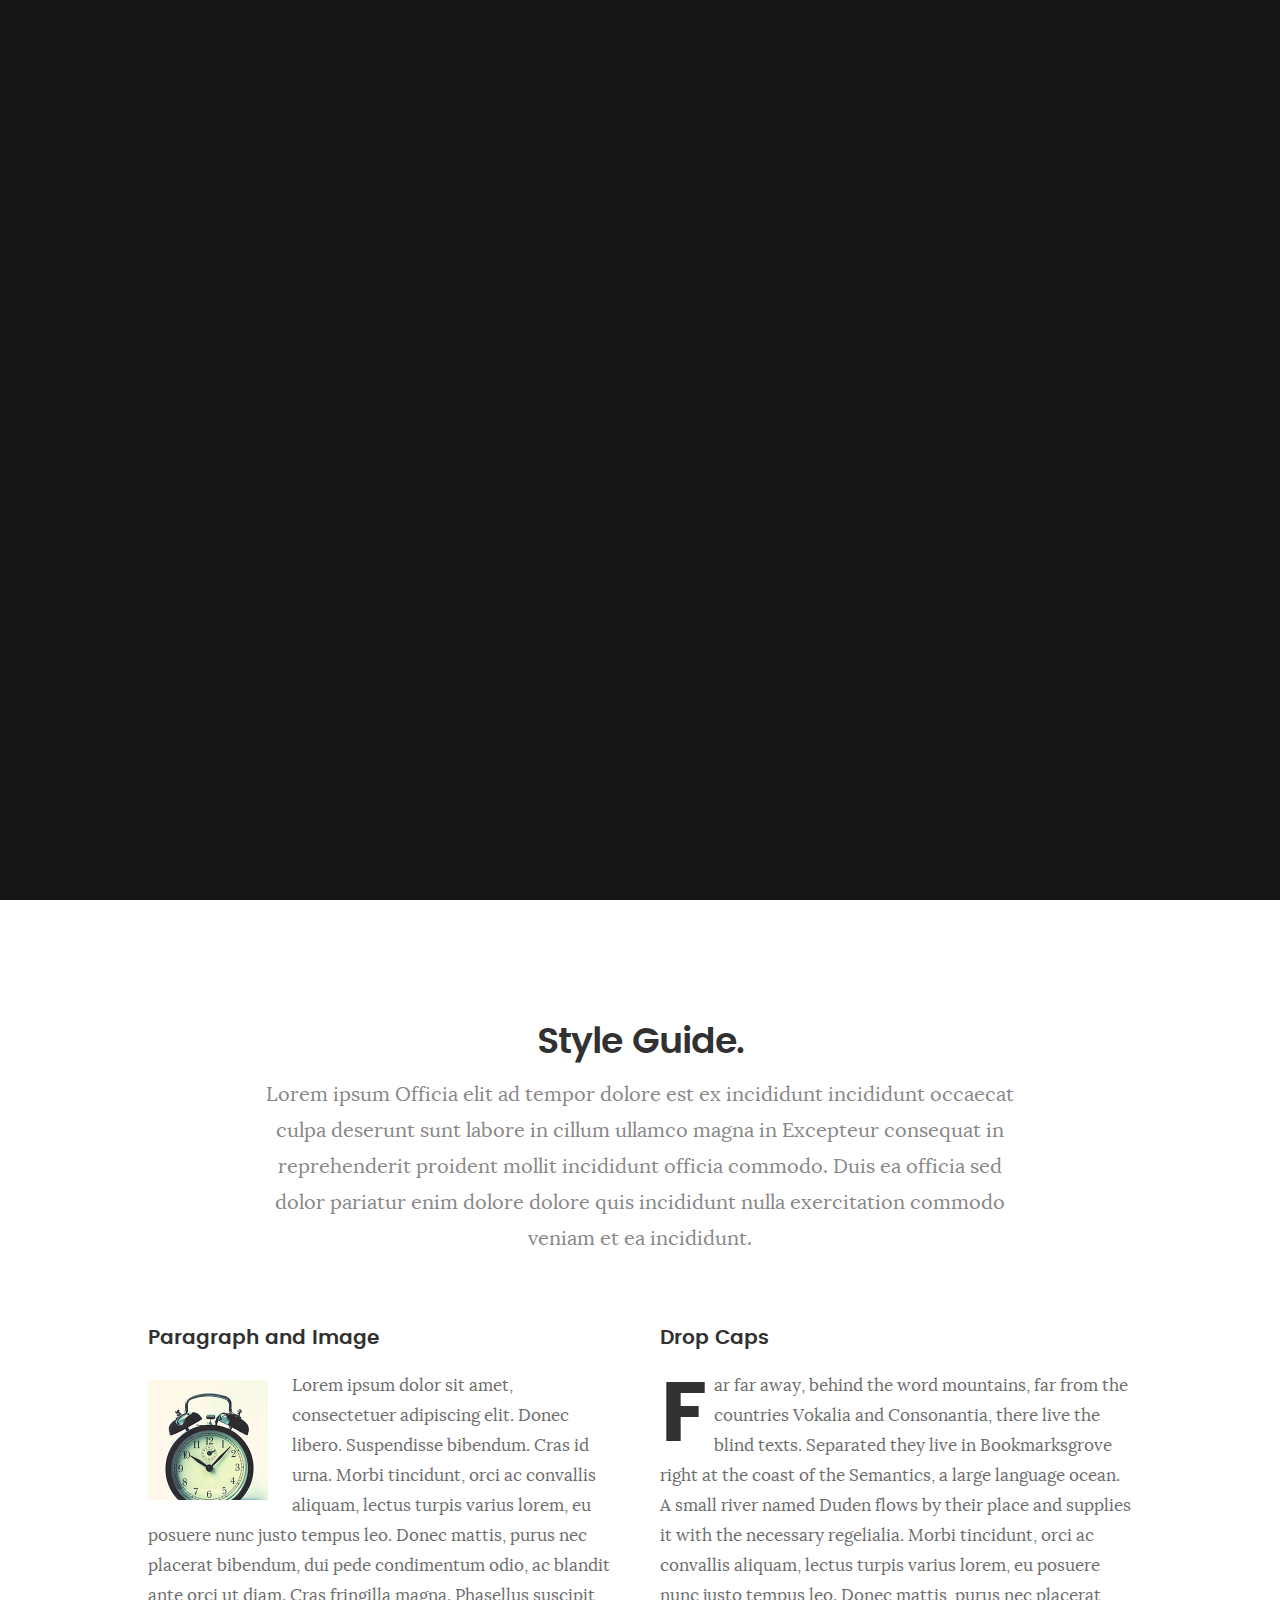
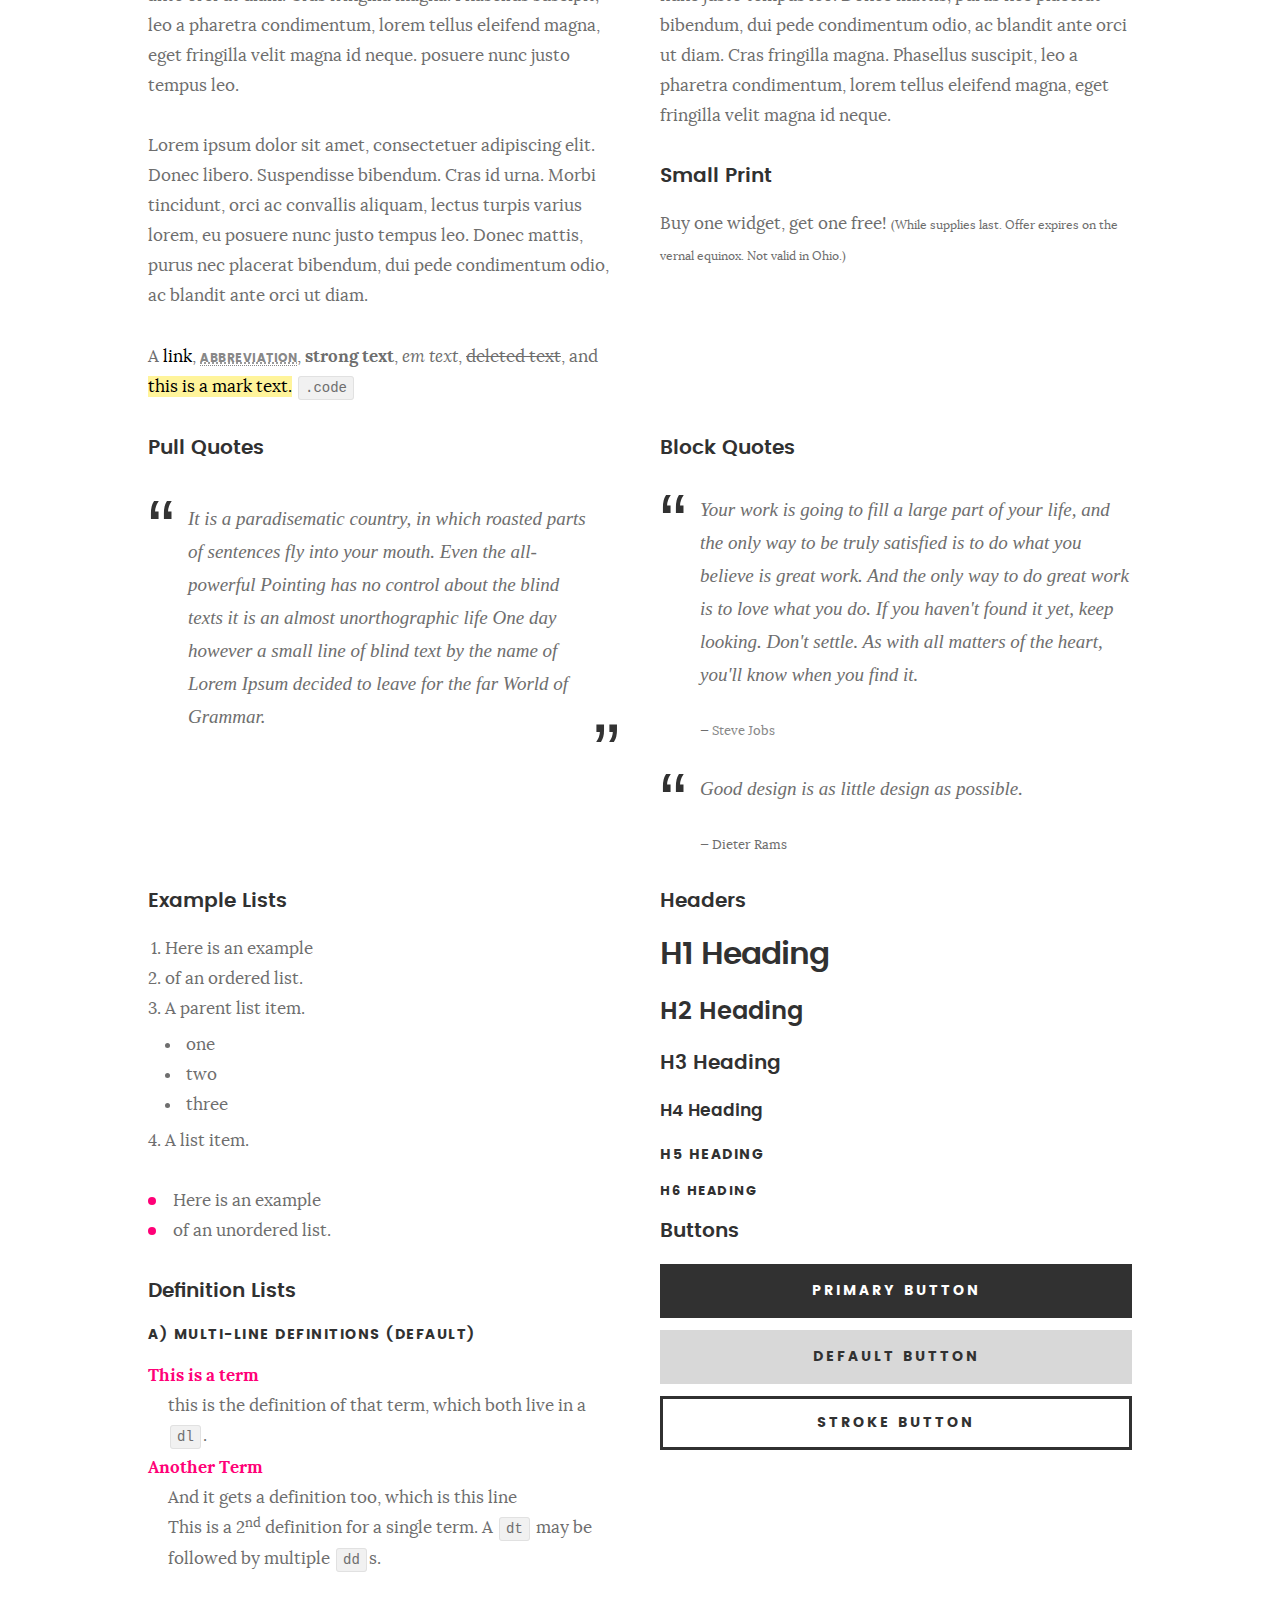
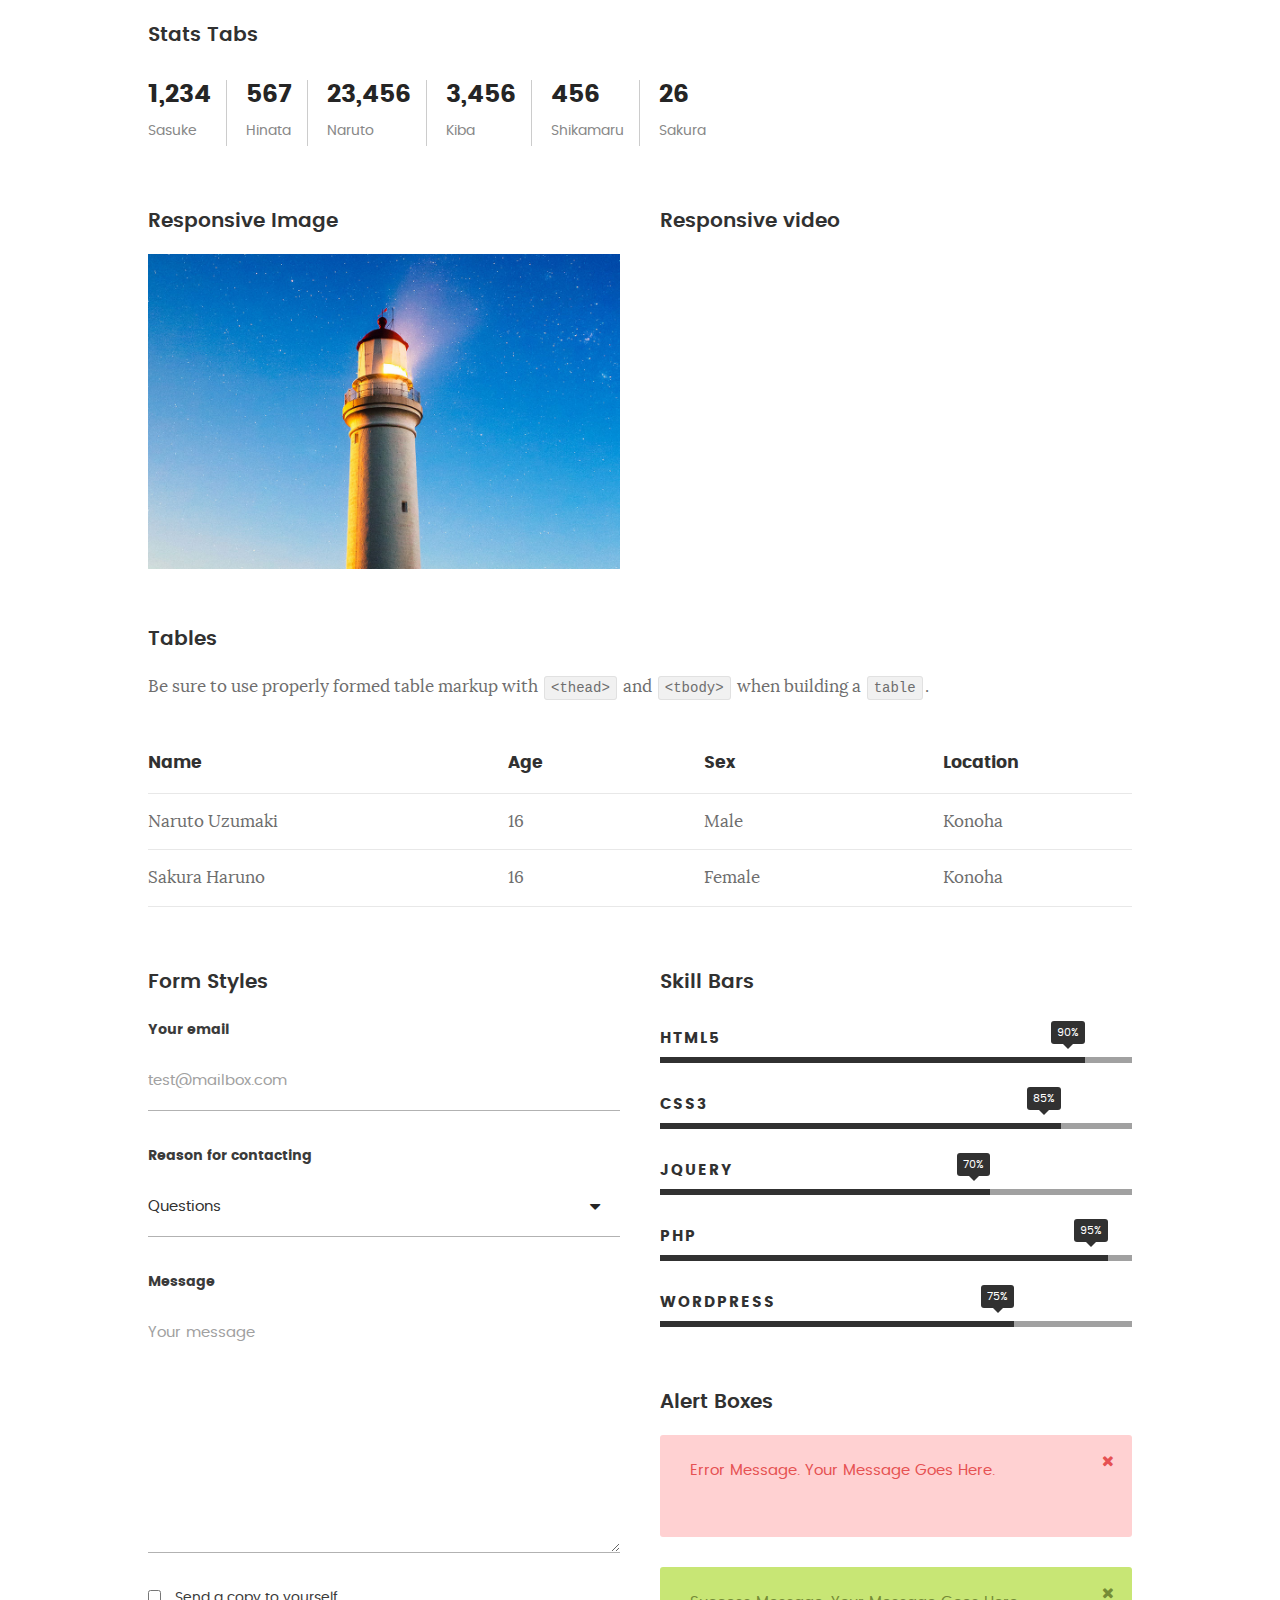
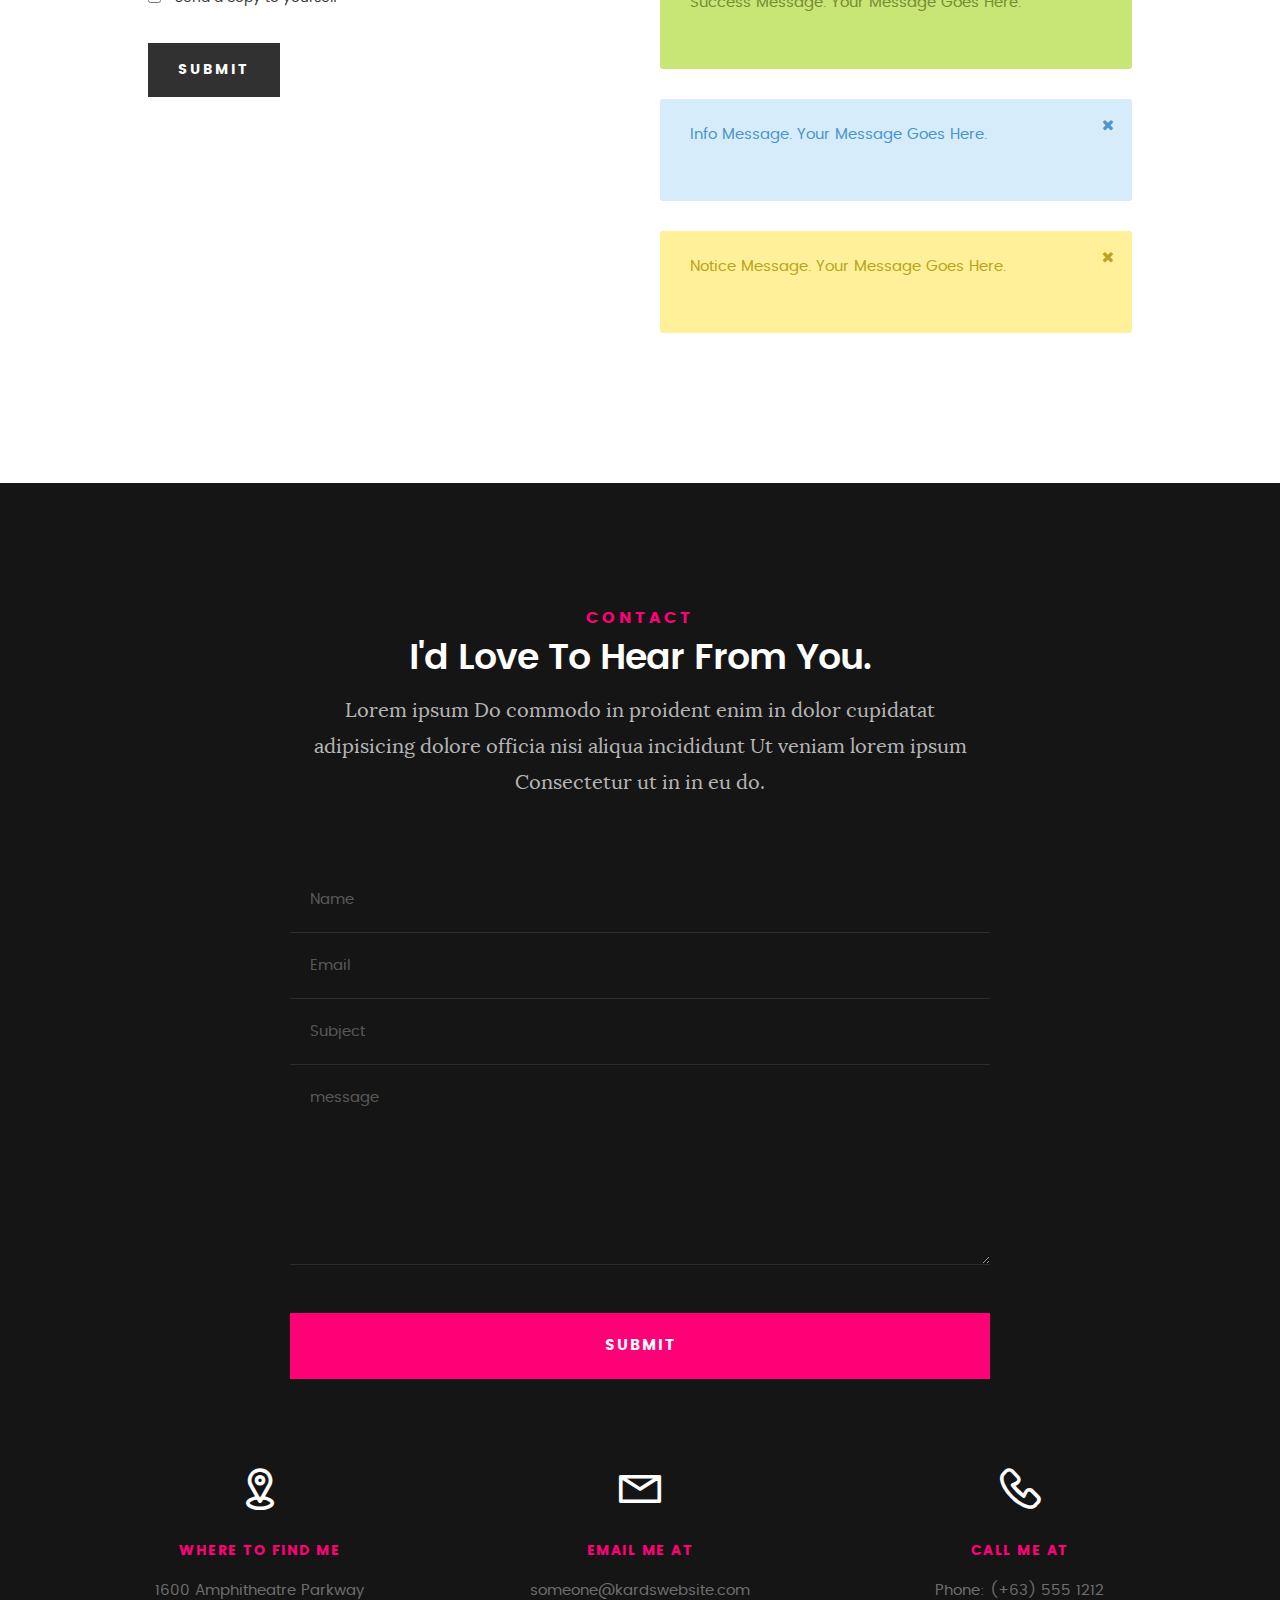
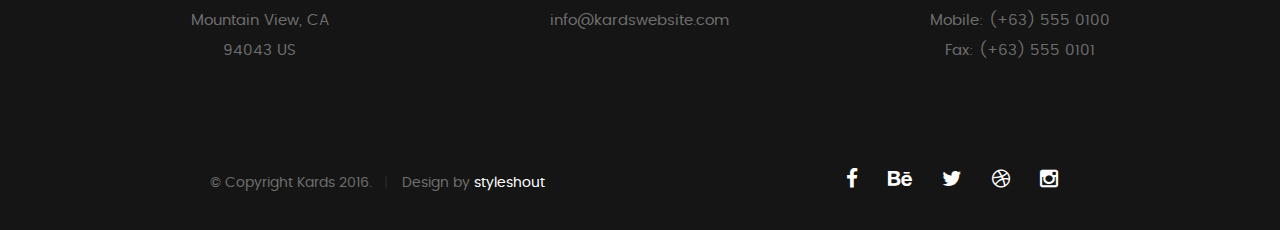
==== Day10/styles.html @ b44ae4cd "Add files via upload" ====
<!DOCTYPE html>
<!--[if IE 8 ]><html class="no-js oldie ie8" lang="en"> <![endif]-->
<!--[if IE 9 ]><html class="no-js oldie ie9" lang="en"> <![endif]-->
<!--[if (gte IE 9)|!(IE)]><!--><html class="no-js" lang="en"> <!--<![endif]-->
<head>

   <!--- basic page needs
   ================================================== -->
   <meta charset="utf-8">
	<title>Style Demo - Kards</title>
	<meta name="description" content="">  
	<meta name="author" content="">

   <!-- mobile specific metas
   ================================================== -->
	<meta name="viewport" content="width=device-width, initial-scale=1, maximum-scale=1">

 	<!-- CSS
   ================================================== -->
   <link rel="stylesheet" href="css/base.css">  
   <link rel="stylesheet" href="css/main.css">
   <link rel="stylesheet" href="css/vendor.css">

   <style type="text/css" media="screen">

   	#styles { 
   		background: white;
   		padding-top: 12rem;
   		padding-bottom: 12rem;
   	}
   	#styles .row {
   		max-width: 1024px;
     	}
     	#styles .section-intro {
   		max-width: 800px;
     	}
      	
   </style>       

   <!-- script
   ================================================== -->
	<script src="js/modernizr.js"></script>
	<script src="js/pace.min.js"></script>

   <!-- favicons
	================================================== -->
	<link rel="icon" type="image/png" href="favicon.png">

</head>

<body id="top">

	<!-- header 
   ================================================== -->
   <header>   	
   	<div class="row">

   		<div class="top-bar">
   			<a class="menu-toggle" href="#"><span>Menu</span></a>

	   		<div class="logo">
		         <a href="index.html">KARDS</a>
		      </div>		      

		   	<nav id="main-nav-wrap">
					<ul class="main-navigation">
						<li><a href="index.html#intro" title="">Home</a></li>
						<li><a href="index.html#about" title="">About</a></li>
						<li><a href="index.html#resume" title="">Resume</a></li>
						<li><a href="index.html#portfolio" title="">Portfolio</a></li>
						<li><a href="index.html#services" title="">Services</a></li>					
						<li><a class="smoothscroll"  href="#contact" title="">Contact</a></li>	
						<li><a href="styles.html" title="">Style Demo</a></li>				
					</ul>
				</nav>    		
   		</div> <!-- /top-bar --> 
   		
   	</div> <!-- /row --> 		
   </header> <!-- /header -->

	<!-- intro section
   ================================================== -->
   <section id="intro">   

   	<div class="intro-overlay"></div>	

   	<div class="intro-content">
   		<div class="row">

   			<div class="col-twelve">

	   			<h5>Hello, World.</h5>
	   			<h1>I'm Juan Dela Cruz.</h1>

	   			<p class="intro-position">
	   				<span>Front-end Developer</span>
	   				<span>UI/UX Designer</span> 
	   			</p>

	   			<a class="button stroke smoothscroll" href="#about" title="">More About Me</a>

	   		</div>  
   			
   		</div>   		 		
   	</div> <!-- /intro-content --> 

   	<ul class="intro-social">        
         <li><a href="#"><i class="fa fa-facebook"></i></a></li>
         <li><a href="#"><i class="fa fa-behance"></i></a></li>
         <li><a href="#"><i class="fa fa-twitter"></i></a></li>
         <li><a href="#"><i class="fa fa-dribbble"></i></a></li>
         <li><a href="#"><i class="fa fa-instagram"></i></a></li>
      </ul> <!-- /intro-social -->      	

   </section> <!-- /intro -->


   <!-- Style Demo
   ================================================== -->
   <section id="styles">

   	<div class="row section-intro">

   		<div class="col-twelve">

   			<h1>Style Guide.</h1>

   			<p class="lead">Lorem ipsum Officia elit ad tempor dolore est ex incididunt incididunt occaecat culpa deserunt sunt labore in cillum ullamco magna in Excepteur consequat in reprehenderit proident mollit incididunt officia commodo.
   			Duis ea officia sed dolor pariatur enim dolore dolore quis incididunt nulla exercitation commodo veniam et ea incididunt.</p>   			

   		</div>

     	</div> <!-- /row -->

     	<div class="row">

     		<div class="col-six tab-full">

		      <h3>Paragraph and Image</h3>

		      <p><a href="#"><img width="120" height="120" class="pull-left" alt="sample-image" src="images/sample-image.jpg"></a>
		  		Lorem ipsum dolor sit amet, consectetuer adipiscing elit. Donec libero. Suspendisse bibendum.
		  		Cras id urna. Morbi tincidunt, orci ac convallis aliquam, lectus turpis varius lorem, eu
		  		posuere nunc justo tempus leo. Donec mattis, purus nec placerat bibendum, dui pede condimentum
		  		odio, ac blandit ante orci ut diam. Cras fringilla magna. Phasellus suscipit, leo a pharetra
		  		condimentum, lorem tellus eleifend magna, eget fringilla velit magna id neque.
		  		posuere nunc justo tempus leo. </p>

		  		<p>
		  		Lorem ipsum dolor sit amet, consectetuer adipiscing elit. Donec libero. Suspendisse bibendum.
		  		Cras id urna. Morbi tincidunt, orci ac convallis aliquam, lectus turpis varius lorem, eu
		  		posuere nunc justo tempus leo. Donec mattis, purus nec placerat bibendum, dui pede condimentum
		  		odio, ac blandit ante orci ut diam.	
 			   </p>

            <p>A <a href="#">link</a>,
  			   <abbr title="this really isn't a very good description">abbreviation</abbr>,
  			   <strong>strong text</strong>,
            <em>em text</em>,
  			   <del>deleted text</del>, and
            <mark>this is a mark text.</mark>
            <code>.code</code>
          	</p>

         </div>

         <div class="col-six tab-full">

            <h3>Drop Caps</h3>

	         <p class="drop-cap">Far far away, behind the word mountains, far from the countries Vokalia and Consonantia,
	         there live the blind texts. Separated they live in Bookmarksgrove right at the coast of the
	         Semantics, a large language ocean. A small river named Duden flows by their place and supplies it with the necessary regelialia. Morbi tincidunt, orci ac convallis aliquam, lectus turpis varius lorem, eu	posuere nunc justo tempus leo. Donec mattis, purus nec placerat bibendum, dui pede condimentum odio, ac blandit ante orci ut diam. Cras fringilla magna. Phasellus suscipit, leo a pharetra condimentum, lorem tellus eleifend magna, eget fringilla velit magna id neque.
		  		</p>

		      <h3>Small Print</h3>

		      <p>Buy one widget, get one free!
		  		<small>(While supplies last. Offer expires on the vernal equinox. Not valid in Ohio.)</small>
		  		</p>

		   </div>	         

		</div> <!-- /row -->

		<div class="row">

		  	<div class="col-six tab-full">

		      <h3>Pull Quotes</h3>

		      <aside class="pull-quote">
				   <blockquote>
					   <p>It is a paradisematic country, in which roasted parts of
		            sentences fly into your mouth. Even the all-powerful Pointing has no control about the blind
		            texts it is an almost unorthographic life One day however a small line of blind text by the name
		            of Lorem Ipsum decided to leave for the far World of Grammar.</p>
					</blockquote>
				</aside>

		   </div>

		   <div class="col-six tab-full">

		      <h3>Block Quotes</h3>

		      <blockquote cite="http://where-i-got-my-info-from.com">
				   <p>Your work is going to fill a large part of your life, and the only way to be truly satisfied is
		         to do what you believe is great work. And the only way to do great work is to love what you do.
		         If you haven't found it yet, keep looking. Don't settle. As with all matters of the heart, you'll know when you find it.
		         </p>
		
					<cite>
					   <a href="#">Steve Jobs</a>
					</cite>
			   </blockquote>

		      <blockquote>
		         <p>Good design is as little design as possible.</p>
		         <cite>Dieter Rams</cite>
		      </blockquote>

		   </div>

		</div> <!-- /row -->

		<div class="row half-bottom">

		 	<div class="col-six tab-full">

		      <h3>Example Lists</h3>

		      <ol>
				   <li>Here is an example</li>
				   <li>of an ordered list.</li>
				   <li>A parent list item.
				   	<ul>
				   		<li>one</li>
				   		<li>two</li>
				   		<li>three</li>
				   	</ul>
				   </li>
				   <li>A list item.</li>
			   </ol>

		      <ul class="disc">
				   <li>Here is an example</li>
				   <li>of an unordered list.</li>
			   </ul>	

			   <h3>Definition Lists</h3>	            

		      <h5>a) Multi-line Definitions (default)</h5>

		      <dl>
				   <dt><strong>This is a term</strong></dt>
				      <dd>this is the definition of that term, which both live in a <code>dl</code>.</dd>
				   <dt><strong>Another Term</strong></dt>
				      <dd>And it gets a definition too, which is this line</dd>
				      <dd>This is a 2<sup>nd</sup> definition for a single term. A <code>dt</code> may be followed by multiple <code>dd</code>s.</dd>
			   </dl>

		   </div>

		   <div class="col-six tab-full">		                  

		      <h3>Headers</h3>

		      <h1>H1 Heading</h1>
		      <h2>H2 Heading</h2>
		      <h3>H3 Heading</h3>
		      <h4>H4 Heading</h4>
		      <h5>H5 Heading</h5>
		      <h6>H6 Heading</h6>

		      <h3>Buttons</h3>

		    	<p>
		     		<a class="button button-primary full-width" href="#">Primary Button</a>
		     		<a class="button full-width" href="#">Default Button</a>
		     		<a class="button stroke full-width" href="#">Stroke Button</a>
		     	</p>

		   </div>

		</div> <!-- /row -->

		<div class="row">

		   <div class="col-twelve">

		    	<h3>Stats Tabs</h3>

		      <ul class="stats-tabs">
				   <li><a href="#">1,234 <em>Sasuke</em></a></li>
				   <li><a href="#">567 <em>Hinata</em></a></li>
				   <li><a href="#">23,456 <em>Naruto</em></a></li>
				   <li><a href="#">3,456 <em>Kiba</em></a></li>
				   <li><a href="#">456 <em>Shikamaru</em></a></li>
				   <li><a href="#">26 <em>Sakura</em></a></li>
				</ul>	      		

		   </div>	      	

		</div> <!-- /row -->

		<div class="row half-bottom">

      	<div class="col-six tab-full">

      		<h3>Responsive Image</h3>

      		<p><img src="images/portfolio/modals/m-lighthouse.jpg"></p>

      	</div>

      	<div class="col-six tab-full">

      		<h3>Responsive video</h3>

      		<div class="fluid-video-wrapper">
                  <iframe src="http://player.vimeo.com/video/14592941?title=0&amp;byline=0&amp;portrait=0&amp;color=F64B39" width="500" height="281" frameborder="0" webkitallowfullscreen mozallowfullscreen allowfullscreen></iframe> 
            </div>

      	</div>
      	
      </div> <!-- /row -->

      <div class="row add-bottom">

      	<div class="col-twelve">

      		<h3>Tables</h3>
      		<p>Be sure to use properly formed table markup with <code>&lt;thead&gt;</code> and <code>&lt;tbody&gt;</code> when building a <code>table</code>.</p>

      		<div class="table-responsive">

      			<table>
					  <thead>
					    <tr>
					      <th>Name</th>
					      <th>Age</th>
					      <th>Sex</th>
					      <th>Location</th>					    
					    </tr>
					  </thead>
					  <tbody>
					    <tr>
					      <td>Naruto Uzumaki</td>
					      <td>16</td>
					      <td>Male</td>
					      <td>Konoha</td>					    
					    </tr>
					    <tr>
					      <td>Sakura Haruno</td>
					      <td>16</td>
					      <td>Female</td>
					      <td>Konoha</td>			    
					    </tr>
					  </tbody>
					</table>

      		</div>     		

      	</div>
      	
      </div> <!--row -->

      <div class="row">

		   <div class="col-six tab-full">

		      <h3>Form Styles</h3>

		         <form>
			        	<div>
			         	<label for="sampleInput">Your email</label>
			         	<input class="full-width" type="email" placeholder="test@mailbox.com" id="sampleInput">
			         </div>
			         <div>
			         	<label for="sampleRecipientInput">Reason for contacting</label>
			         	<div class="ss-custom-select">
			         		<select class="full-width" id="sampleRecipientInput">
				           		<option value="Option 1">Questions</option>
				           		<option value="Option 2">Report</option>
				           		<option value="Option 3">Others</option>
				         	</select>
			         	</div>			         	
			         </div>
			       
			       	<label for="exampleMessage">Message</label>
			       	<textarea class="full-width" placeholder="Your message" id="exampleMessage"></textarea>

			        	<label class="add-bottom">
			           	<input type="checkbox">			            
			           	<span class="label-text">Send a copy to yourself</span>
			        	</label>
			       
			        	<input class="button-primary" type="submit" value="Submit">

			      </form>	            

		      </div>

		      <div class="col-six tab-full">

		      		<h3>Skill Bars</h3>

		      		<ul class="skill-bars">
						   <li>
						   	<div class="progress percent90"><span>90%</span></div>
						   	<strong>HTML5</strong>
						   </li>
						   <li>
						   	<div class="progress percent85"><span>85%</span></div>
						   	<strong>CSS3</strong>
						   </li>
						   <li>
						   	<div class="progress percent70"><span>70%</span></div>
						   	<strong>JQuery</strong>
						   </li>
						   <li>
						   	<div class="progress percent95"><span>95%</span></div>
						   	<strong>PHP</strong>
						   </li>
						   <li>

						   	<div class="progress percent75"><span>75%</span></div>
						   	<strong>Wordpress</strong>
						   </li>
		      
						</ul> <!-- /skill-bars -->

			        
			        <h3>Alert Boxes</h3> 
			        
			        <div class="alert-box ss-error hideit">
				        <p>Error Message. Your Message Goes Here.</p>
				        <i class="fa fa-times close"></i>
			        </div><!-- /error -->
			        
			        <div class="alert-box ss-success hideit">
				        <p>Success Message. Your Message Goes Here.</p>
				        <i class="fa fa-times close"></i>
			        </div><!-- /success -->
			        
			        <div class="alert-box ss-info hideit">
				         <p>Info Message. Your Message Goes Here.</p>
				        <i class="fa fa-times close"></i>
			        </div><!-- /info -->
			        
			        <div class="alert-box ss-notice hideit">
				        <p>Notice Message. Your Message Goes Here.</p>
				        <i class="fa fa-times close"></i>
			        </div><!-- /notice -->
			        
			  </div>	         

		</div> <!-- /row -->
		   	
   </section> <!--styles -->	

	
   <!-- contact
   ================================================== -->
	<section id="contact">

		<div class="row section-intro">
   		<div class="col-twelve">

   			<h5>Contact</h5>
   			<h1>I'd Love To Hear From You.</h1>

   			<p class="lead">Lorem ipsum Do commodo in proident enim in dolor cupidatat adipisicing dolore officia nisi aliqua incididunt Ut veniam lorem ipsum Consectetur ut in in eu do.</p>

   		</div> 
   	</div> <!-- /section-intro -->

   	<div class="row contact-form">

   		<div class="col-twelve">

            <!-- form -->
            <form name="contactForm" id="contactForm" method="post" action="">
      			<fieldset>

                  <div class="form-field">
 						   <input name="contactName" type="text" id="contactName" placeholder="Name" value="" minlength="2" required="">
                  </div>
                  <div class="form-field">
	      			   <input name="contactEmail" type="email" id="contactEmail" placeholder="Email" value="" required="">
	               </div>
                  <div class="form-field">
	     				   <input name="contactSubject" type="text" id="contactSubject" placeholder="Subject" value="">
	               </div>                       
                  <div class="form-field">
	                 	<textarea name="contactMessage" id="contactMessage" placeholder="message" rows="10" cols="50" required=""></textarea>
	               </div>                      
                 <div class="form-field">
                     <button class="submitform">Submit</button>
                     <div id="submit-loader">
                        <div class="text-loader">Sending...</div>                             
       				      <div class="s-loader">
								  	<div class="bounce1"></div>
								  	<div class="bounce2"></div>
								  	<div class="bounce3"></div>
								</div>
							</div>
                  </div>

      			</fieldset>
      		</form> <!-- Form End -->

            <!-- contact-warning -->
            <div id="message-warning"></div>            
            <!-- contact-success -->
      		<div id="message-success">
               <i class="fa fa-check"></i>Your message was sent, thank you!<br>
      		</div>

         </div> <!-- /col-twelve -->
   		
   	</div> <!-- /contact-form -->

   	<div class="row contact-info">

   		<div class="col-four tab-full">

   			<div class="icon">
   				<i class="icon-pin"></i>
   			</div>

   			<h5>Where to find me</h5>

   			<p>
            1600 Amphitheatre Parkway<br>
            Mountain View, CA<br>
            94043 US
            </p>

   		</div>

   		<div class="col-four tab-full collapse">

   			<div class="icon">
   				<i class="icon-mail"></i>
   			</div>

   			<h5>Email Me At</h5>

   			<p>someone@kardswebsite.com<br>
			   	info@kardswebsite.com			     
			   </p>

   		</div>

   		<div class="col-four tab-full">

   			<div class="icon">
   				<i class="icon-phone"></i>
   			</div>

   			<h5>Call Me At</h5>

   			<p>Phone: (+63) 555 1212<br>
			   	Mobile: (+63) 555 0100<br>
			     	Fax: (+63) 555 0101
			   </p>

   		</div>
   		
   	</div> <!-- /contact-info -->
		
	</section> <!-- /contact -->


   <!-- footer
   ================================================== -->

   <footer>
     	<div class="row">

     		<div class="col-six tab-full pull-right social">

     			<ul class="footer-social">        
			      <li><a href="#"><i class="fa fa-facebook"></i></a></li>
			      <li><a href="#"><i class="fa fa-behance"></i></a></li>
			      <li><a href="#"><i class="fa fa-twitter"></i></a></li>
			      <li><a href="#"><i class="fa fa-dribbble"></i></a></li>
			      <li><a href="#"><i class="fa fa-instagram"></i></a></li>
			   </ul> 
	      		
	      </div>

      	<div class="col-six tab-full">
	      	<div class="copyright">
		        	<span>© Copyright Kards 2016.</span> 
		        	<span>Design by <a href="http://www.styleshout.com/">styleshout</a></span>	         	
		         </div>		                  
	      	</div>

	      	<div id="go-top">
		         <a class="smoothscroll" title="Back to Top" href="#top"><i class="fa fa-long-arrow-up"></i></a>
		      </div>

      	</div> <!-- /row -->     	
   </footer>    

   <div id="preloader"> 
    	<div id="loader"></div>
   </div> 

   <!-- Java Script
   ================================================== --> 
   <script src="js/jquery-2.1.3.min.js"></script>
   <script src="js/plugins.js"></script>
   <script src="js/main.js"></script>

</body>

</html>
---- Day10/css/base.css ----
/**
 * =================================================================== 
 *
 *  Kards v1.0 Base Stylesheet
 *  url: styleshout.com
 *  03-01-2016
 *  ------------------------------------------------------------------
 *  TOC:
 *  01. reset
 *  02. basic/base setup styles
 *  03. grid
 *  04. MISC
 *
 * =================================================================== 
 */

/** 
 * ===================================================================
 * 01. reset - normalize.css v3.0.2 | MIT License | git.io/normalize
 *
 * ------------------------------------------------------------------- 
 */
html {
	font-family: sans-serif;
	-ms-text-size-adjust: 100%;
	-webkit-text-size-adjust: 100%;
}

body {
	margin: 0;
}

article,
aside,
details,
figcaption,
figure,
footer,
header,
hgroup,
main,
menu,
nav,
section,
summary {
	display: block;
}

audio,
canvas,
progress,
video {
	display: inline-block;
	vertical-align: baseline;
}

audio:not([controls]) {
	display: none;
	height: 0;
}

[hidden],
template {
	display: none;
}

a {
	background: transparent;
}

a:active,
a:hover {
	outline: 0;
}

abbr[title] {
	border-bottom: 1px dotted;
}

b,
strong {
	font-weight: bold;
}

dfn {
	font-style: italic;
}

h1 {
	font-size: 2em;
	margin: 0.67em 0;
}

mark {
	background: #ff0;
	color: #000;
}

small {
	font-size: 80%;
}

sub,
sup {
	font-size: 75%;
	line-height: 0;
	position: relative;
	vertical-align: baseline;
}

sup {
	top: -0.5em;
}

sub {
	bottom: -0.25em;
}

img {
	border: 0;
}

svg:not(:root) {
	overflow: hidden;
}

figure {
	margin: 1em 40px;
}

hr {
	-moz-box-sizing: content-box;
	box-sizing: content-box;
	height: 0;
}

pre {
	overflow: auto;
}

code,
kbd,
pre,
samp {
	font-family: monospace, monospace;
	font-size: 1em;
}

button,
input,
optgroup,
select,
textarea {
	color: inherit;
	font: inherit;
	margin: 0;
}

button {
	overflow: visible;
}

button,
select {
	text-transform: none;
}

button,
html input[type="button"],
input[type="reset"],
input[type="submit"] {
	-webkit-appearance: button;
	cursor: pointer;
}

button[disabled],
html input[disabled] {
	cursor: default;
}

button::-moz-focus-inner,
input::-moz-focus-inner {
	border: 0;
	padding: 0;
}

input {
	line-height: normal;
}

input[type="checkbox"],
input[type="radio"] {
	box-sizing: border-box;
	padding: 0;
}

input[type="number"]::-webkit-inner-spin-button,
input[type="number"]::-webkit-outer-spin-button {
	height: auto;
}

input[type="search"] {
	-webkit-appearance: textfield;
	-moz-box-sizing: content-box;
	-webkit-box-sizing: content-box;
	box-sizing: content-box;
}

input[type="search"]::-webkit-search-cancel-button,
input[type="search"]::-webkit-search-decoration {
	-webkit-appearance: none;
}

fieldset {
	border: 1px solid #c0c0c0;
	margin: 0 2px;
	padding: 0.35em 0.625em 0.75em;
}

legend {
	border: 0;
	padding: 0;
}

textarea {
	overflow: auto;
}

optgroup {
	font-weight: bold;
}

table {
	border-collapse: collapse;
	border-spacing: 0;
}

td,
th {
	padding: 0;
}

/** 
 * ===================================================================
 * 02. basic/base setup styles - (_basic.scss)
 *
 * ------------------------------------------------------------------- 
 */
html {
	font-size: 62.5%;
	box-sizing: border-box;
}

*,
*::before,
*::after {
	box-sizing: inherit;
}

body {
	font-weight: normal;
	line-height: 1;
	text-rendering: optimizeLegibility;
	word-wrap: break-word;
	-webkit-overflow-scrolling: touch;
	-webkit-text-size-adjust: none;
}

body,
input,
button {
	-moz-osx-font-smoothing: grayscale;
	-webkit-font-smoothing: antialiased;
}

/**
 * Media - (_basic.scss)
 * ------------------------------------------------------------------- 
 */
img,
video {
	max-width: 100%;
	height: auto;
}

/**
 * Typography resets - (_basic.scss)
 * ------------------------------------------------------------------- 
 */
div,
dl,
dt,
dd,
ul,
ol,
li,
h1,
h2,
h3,
h4,
h5,
h6,
pre,
form,
p,
blockquote,
th,
td {
	margin: 0;
	padding: 0;
}

h1,
h2,
h3,
h4,
h5,
h6 {
	-webkit-font-variant-ligatures: common-ligatures;
	-moz-font-variant-ligatures: common-ligatures;
	font-variant-ligatures: common-ligatures;
	text-rendering: optimizeLegibility;
}

em,
i {
	font-style: italic;
	line-height: inherit;
}

strong,
b {
	font-weight: bold;
	line-height: inherit;
}

small {
	font-size: 60%;
	line-height: inherit;
}

ol,
ul {
	list-style: none;
}

li {
	display: block;
}

/**
 * links - (_basic.scss)
 * ------------------------------------------------------------------- 
 */
a {
	text-decoration: none;
	line-height: inherit;
}

a img {
	border: none;
}

/**
 * inputs - (_basic.scss)
 * ------------------------------------------------------------------- 
 */
fieldset {
	margin: 0;
	padding: 0;
}

input[type="email"],
input[type="number"],
input[type="search"],
input[type="text"],
input[type="tel"],
input[type="url"],
input[type="password"],
textarea {
	-webkit-appearance: none;
	-moz-appearance: none;
	-ms-appearance: none;
	-o-appearance: none;
	appearance: none;
}

/** 
 * ===================================================================
 * 03. grid - (_grid.scss)
 *
 * ------------------------------------------------------------------- 
 */
.row {
	width: 94%;
	max-width: 1140px;
	margin: 0 auto;
}

.row:before,
.row:after {
	content: "";
	display: table;
}

.row:after {
	clear: both;
}

.row .row {
	width: auto;
	max-width: none;
	margin-left: -20px;
	margin-right: -20px;
}

[class*="col-"],
.bgrid {
	float: left;
}

[class*="col-"] + [class*="col-"].end {
	float: right;
}

[class*="col-"] {
	padding: 0 20px;
}

.col-one {
	width: 8.33333%;
}

.col-two,
.col-1-6 {
	width: 16.66667%;
}

.col-three,
.col-1-4 {
	width: 25%;
}

.col-four,
.col-1-3 {
	width: 33.33333%;
}

.col-five {
	width: 41.66667%;
}

.col-six,
.col-1-2 {
	width: 50%;
}

.col-seven {
	width: 58.33333%;
}

.col-eight,
.col-2-3 {
	width: 66.66667%;
}

.col-nine,
.col-3-4 {
	width: 75%;
}

.col-ten,
.col-5-6 {
	width: 83.33333%;
}

.col-eleven {
	width: 91.66667%;
}

.col-twelve,
.col-full {
	width: 100%;
}

/**
 * small screens - (_grid.scss)
 * --------------------------------------------------------------- 
 */
@media screen and (max-width:1024px) {
	.row .row {
		margin-left: -18px;
		margin-right: -18px;
	}

	[class*="col-"] {
		padding: 0 18px;
	}

}

/**
 * tablets - (_grid.scss)
 * --------------------------------------------------------------- 
 */
@media screen and (max-width:768px) {
	.row {
		width: auto;
		padding-left: 30px;
		padding-right: 30px;
	}

	.row .row {
		padding-left: 0;
		padding-right: 0;
		margin-left: -15px;
		margin-right: -15px;
	}

	[class*="col-"] {
		padding: 0 15px;
	}

	.tab-1-4 {
		width: 25%;
	}

	.tab-1-3 {
		width: 33.33333%;
	}

	.tab-1-2 {
		width: 50%;
	}

	.tab-2-3 {
		width: 66.66667%;
	}

	.tab-3-4 {
		width: 75%;
	}

	.tab-full {
		width: 100%;
	}

}

/**
 * large mobile devices - (_grid.scss)
 * --------------------------------------------------------------- 
 */
@media screen and (max-width:600px) {
	.row {
		padding-left: 25px;
		padding-right: 25px;
	}

	.row .row {
		margin-left: -10px;
		margin-right: -10px;
	}

	[class*="col-"] {
		padding: 0 10px;
	}

	.mob-1-4 {
		width: 25%;
	}

	.mob-1-2 {
		width: 50%;
	}

	.mob-3-4 {
		width: 75%;
	}

	.mob-full {
		width: 100%;
	}

}

/**
 * small mobile devices - (_grid.scss)
 * --------------------------------------------------------------- 
 */
@media screen and (max-width:400px) {
	.row .row {
		padding-left: 0;
		padding-right: 0;
		margin-left: 0;
		margin-right: 0;
	}

	[class*="col-"] {
		width: 100% !important;
		float: none !important;
		clear: both !important;
		margin-left: 0;
		margin-right: 0;
		padding: 0;
	}

	[class*="col-"] + [class*="col-"].end {
		float: none;
	}

}

/** 
 * ===================================================================
 * block grids - (_grid.scss)
 *
 * ------------------------------------------------------------------- 
 */
[class*="block-"]:before,
[class*="block-"]:after {
	content: "";
	display: table;
}

[class*="block-"]:after {
	clear: both;
}

.block-1-6 .bgrid {
	width: 16.66667%;
}

.block-1-4 .bgrid {
	width: 25%;
}

.block-1-3 .bgrid {
	width: 33.33333%;
}

.block-1-2 .bgrid {
	width: 50%;
}

/**
 * Clearing for block grid columns. Allow columns with 
 * different heights to align properly.
 */
.block-1-6 .bgrid:nth-child(6n+1),
.block-1-4 .bgrid:nth-child(4n+1),
.block-1-3 .bgrid:nth-child(3n+1),
.block-1-2 .bgrid:nth-child(2n+1) {
	clear: both;
}

/**
 * small screens - (_grid.scss)
 * --------------------------------------------------------------- 
 */
@media screen and (max-width:1024px) {
	.block-s-1-6 .bgrid {
		width: 16.66667%;
	}

	.block-s-1-4 .bgrid {
		width: 25%;
	}

	.block-s-1-3 .bgrid {
		width: 33.33333%;
	}

	.block-s-1-2 .bgrid {
		width: 50%;
	}

	.block-s-full .bgrid {
		width: 100%;
		clear: both;
	}

	[class*="block-s-"] .bgrid:nth-child(n) {
		clear: none;
	}

	.block-s-1-6 .bgrid:nth-child(6n+1),
	.block-s-1-4 .bgrid:nth-child(4n+1),
	.block-s-1-3 .bgrid:nth-child(3n+1),
	.block-s-1-2 .bgrid:nth-child(2n+1) {
		clear: both;
	}

}

/**
 * tablets - (_grid.scss)
 * --------------------------------------------------------------- 
 */
@media screen and (max-width:768px) {
	.block-tab-1-6 .bgrid {
		width: 16.66667%;
	}

	.block-tab-1-4 .bgrid {
		width: 25%;
	}

	.block-tab-1-3 .bgrid {
		width: 33.33333%;
	}

	.block-tab-1-2 .bgrid {
		width: 50%;
	}

	.block-tab-full .bgrid {
		width: 100%;
		clear: both;
	}

	[class*="block-tab-"] .bgrid:nth-child(n) {
		clear: none;
	}

	.block-tab-1-6 .bgrid:nth-child(6n+1),
	.block-tab-1-4 .bgrid:nth-child(4n+1),
	.block-tab-1-3 .bgrid:nth-child(3n+1),
	.block-tab-1-2 .bgrid:nth-child(2n+1) {
		clear: both;
	}

}

/**
 * large mobile devices - (_grid.scss)
 * --------------------------------------------------------------- 
 */
@media screen and (max-width:600px) {
	.block-mob-1-6 .bgrid {
		width: 16.66667%;
	}

	.block-mob-1-4 .bgrid {
		width: 25%;
	}

	.block-mob-1-3 .bgrid {
		width: 33.33333%;
	}

	.block-mob-1-2 .bgrid {
		width: 50%;
	}

	.block-mob-full .bgrid {
		width: 100%;
		clear: both;
	}

	[class*="block-mob-"] .bgrid:nth-child(n) {
		clear: none;
	}

	.block-mob-1-6 .bgrid:nth-child(6n+1),
	.block-mob-1-4 .bgrid:nth-child(4n+1),
	.block-mob-1-3 .bgrid:nth-child(3n+1),
	.block-mob-1-2 .bgrid:nth-child(2n+1) {
		clear: both;
	}

}

/**
 * stack on small mobile devices - (_grid.scss)
 * --------------------------------------------------------------- 
 */
@media screen and (max-width:400px) {
	.stack .bgrid {
		width: 100% !important;
		float: none !important;
		clear: both !important;
		margin-left: 0;
		margin-right: 0;
	}

}

/** 
 * ===================================================================
 * 04. MISC  - (_grid.scss)
 *
 * ------------------------------------------------------------------- 
 */

/**
 * Clearing - (http://nicolasgallagher.com/micro-clearfix-hack/
 */
.group:before,
.group:after {
	content: "";
	display: table;
}

.group:after {
	clear: both;
}

/**
 * Misc Helper Styles 
 */
.hide {
	display: none;
}

.invisible {
	visibility: hidden;
}

.antialiased {
	-webkit-font-smoothing: antialiased;
	-moz-osx-font-smoothing: grayscale;
}

.remove-bottom {
	margin-bottom: 0;
}

.half-bottom {
	margin-bottom: 1.5rem !important;
}

.add-bottom {
	margin-bottom: 3rem !important;
}

.no-border {
	border: none;
}

.full-width {
	width: 100%;
}

.text-center {
	text-align: center;
}

.text-left {
	text-align: left;
}

.text-right {
	text-align: right;
}

.pull-left {
	float: left;
}

.pull-right {
	float: right;
}

.align-center {
	margin-left: auto;
	margin-right: auto;
	text-align: center;
}

/*# sourceMappingURL=base.css.map */
---- Day10/css/main.css ----
/**
 * =================================================================== 
 *
 *  v1.0 Main Stylesheet
 *  url: styleshout.com
 *  03-01-2016
 *  ------------------------------------------------------------------
 *  TOC:
 *  01. webfonts and iconfonts
 *  02. base style overrides
 *  03. typography & general theme styles
 *  04. preloader
 *  05. forms
 *  06. buttons 
 *  07. other components
 *  08. common styles
 *  09. header styles
 *  10. intro
 *  11. about
 *  12. resume
 *  13. portfolio
 *  14. call-to-action section
 *  15. services
 *  16. stats
 *  17. contact
 *  18. footer
 *
 * =================================================================== 
 */


/** 
 * ===================================================================
 * 01. webfonts and iconfonts - (_document-setup.scss)
 *
 * ------------------------------------------------------------------- 
 */
@import url("fonts.css");
@import url("font-awesome/css/font-awesome.min.css");
@import url("micons/micons.css");


/** 
 * ===================================================================
 * 02. base style overrides - (_document-setup.scss)
 *
 * ------------------------------------------------------------------- 
 */
html {
	font-size: 10px;
}

@media only screen and (max-width:1024px) {
	html {
		font-size: 9.411764705882353px;
	}
}
@media only screen and (max-width:768px) {
	html {
		font-size: 10px;
	}
}
@media only screen and (max-width:400px) {
	html {
		font-size: 9.411764705882353px;
	}
}

html, body {
	height: 100%;
}
body {
	background: #151515;
	font-family: "lora-regular", serif;
	font-size: 1.7rem;
	line-height: 3rem;
	color: #6e6e6e;
}

/**
 * links - (_document-setup.scss)
 * -------------------------------------------------------------------
 */
a, a:visited {
	color: #000000;
	-moz-transition: all 0.3s ease-in-out;
	-o-transition: all 0.3s ease-in-out;
	-webkit-transition: all 0.3s ease-in-out;
	-ms-transition: all 0.3s ease-in-out;
	transition: all 0.3s ease-in-out;
}
a:hover, a:focus, a:active {
	color: #FF0077;
	outline: 0;
}

/** 
 * ===================================================================
 * 03. typography & general theme styles - (_document-setup.scss)
 *
 * ------------------------------------------------------------------- 
 */
h1, h2, h3, h4, h5, h6, .h01, .h02, .h03, .h04, .h05, .h06 {
	font-family: "poppins-semibold", sans-serif;
	color: #313131;
	font-style: normal;
	text-rendering: optimizeLegibility;
	margin-bottom: 2.1rem;
}
h3, .h03, h4, .h04 {
	margin-bottom: 1.8rem;
}
h5, .h05, h6, .h06 {
	font-family: "poppins-bold";
	margin-bottom: 1.2rem;
}
h1, .h01 {
	font-size: 3.1rem;
	line-height: 1.355;
	letter-spacing: -.1rem;
}
@media only screen and (max-width:600px) {
	h1, .h01 {
		font-size: 2.6rem;
		letter-spacing: -.07rem;
	}
}
h2, .h02 {
	font-size: 2.4rem;
	line-height: 1.25;
}
h3, .h03 {
	font-size: 2rem;
	line-height: 1.5;
}
h4, .h04 {
	font-size: 1.7rem;
	line-height: 1.765;
}
h5, .h05 {
	font-size: 1.4rem;
	line-height: 1.714;
	text-transform: uppercase;
	letter-spacing: .15rem;
}
h6, .h06 {
	font-size: 1.3rem;
	line-height: 1.846;
	text-transform: uppercase;
	letter-spacing: .15rem;
}
p img {
	margin: 0;
}
p.lead {
	font-family: "lora-regular", serif;
	font-size: 2rem;
	line-height: 1.8;
	color: #888888;
}
@media only screen and (max-width:768px) {
	p.lead {
		font-size: 1.7rem;
	}
}
em, i, strong, b {
	font-size: 1.7rem;
	line-height: 3rem;
	font-style: normal;
	font-weight: normal;
}
em, i {
	font-family: "lora-italic", serif;
}
strong, b {
	font-family: "lora-bold", serif;
}
small {
	font-size: 1.2rem;
	line-height: inherit;
}
blockquote {
	margin: 3rem 0;
	padding-left: 4rem;
	position: relative;
}
blockquote:before {
	content: "\201C";
	font-size: 8rem;
	line-height: 0px;
	margin: 0;
	color: #313131;
	font-family: arial, sans-serif;
	position: absolute;
	top: 3rem;
	left: 0;
}
blockquote p {
	font-family: georgia, serif;
	font-style: italic;
	padding: 0;
	font-size: 1.9rem;
	line-height: 1.737;
}
blockquote cite {
	display: block;
	font-size: 1.3rem;
	font-style: normal;
	line-height: 1.616;
}
blockquote cite:before {
	content: "\2014 \0020";
}
blockquote cite a, blockquote cite a:visited {
	color: #888888;
	border: none;
}
abbr {
	font-family: "poppins-bold", serif;
	font-variant: small-caps;
	text-transform: lowercase;
	letter-spacing: .05rem;
	color: #888888;
}
var, kbd, samp, code, pre {
	font-family: Consolas, "Andale Mono", Courier, "Courier New", monospace;
}
pre {
	padding: 2.4rem 3rem 3rem;
	background: #F1F1F1;
}
code {
	font-size: 1.4rem;
	margin: 0 .2rem;
	padding: .3rem .6rem;
	white-space: nowrap;
	background: #F1F1F1;
	border: 1px solid #E1E1E1;
	border-radius: 3px;
}
pre > code {
	display: block;
	white-space: pre;
	line-height: 2;
	padding: 0;
	margin: 0;
}
pre.prettyprint > code {
	border: none;
}
del {
	text-decoration: line-through;
}
abbr[title], dfn[title] {
	border-bottom: 1px dotted;
	cursor: help;
}
mark {
	background: #FFF49B;
	color: #000;
}
hr {
	border: solid #d2d2d2;
	border-width: 1px 0 0;
	clear: both;
	margin: 2.4rem 0 1.5rem;
	height: 0;
}

/**
 * Lists - (_document-setup.scss)  
 * -------------------------------------------------------------------
 */
ol {
	list-style: decimal;
}
ul {
	list-style: disc;
}
li {
	display: list-item;
}
ol, ul {
	margin-left: 1.7rem;
}
ul li {
	padding-left: .4rem;
}
ul ul, ul ol, ol ol, ol ul {
	margin: .6rem 0 .6rem 1.7rem;
}
ul.disc li {
	display: list-item;
	list-style: none;
	padding: 0 0 0 .8rem;
	position: relative;
}
ul.disc li::before {
	content: "";
	display: inline-block;
	width: 8px;
	height: 8px;
	border-radius: 50%;
	background: #FF0077;
	position: absolute;
	left: -17px;
	top: 11px;
	vertical-align: middle;
}
dt {
	margin: 0;
	color: #FF0077;
}
dd {
	margin: 0 0 0 2rem;
}

/**
 * tables - (_document-setup.scss)  
 * -------------------------------------------------------------------
 */
table {
	border-width: 0;
	width: 100%;
	max-width: 100%;
	font-family: "lora-regular", sans-serif;
}
th, td {
	padding: 1.5rem 3rem;
	text-align: left;
	border-bottom: 1px solid #E8E8E8;
}
th {
	color: #313131;
	font-family: "poppins-bold", sans-serif;
}
td {
	line-height: 1.5;
}
th:first-child, td:first-child {
	padding-left: 0;
}
th:last-child, td:last-child {
	padding-right: 0;
}
.table-responsive {
	overflow-x: auto;
	-webkit-overflow-scrolling: touch;
}

/**
 * Spacing - (_document-setup.scss)  
 * -------------------------------------------------------------------
 */
button, .button {
	margin-bottom: 1.2;
}
fieldset {
	margin-bottom: 1.5rem;
}
input,
textarea,
select,
pre,
blockquote,
figure,
table,
p,
ul,
ol,
dl,
form,
.fluid-video-wrapper,
.ss-custom-select {
	margin-bottom: 3rem;
}

/**
 * floated image - (_document-setup.scss)  
 * -------------------------------------------------------------------
 */
img.pull-right {
	margin: .9rem 0 0 2.4rem;
}
img.pull-left {
	margin: .9rem 2.4rem 0 0;
}

/**
 * block grid paddings - (_document-setup.scss) 
 * -------------------------------------------------------------------
 */
.bgrid {
	padding: 0 20px;
}
@media only screen and (max-width:1024px) {
	.bgrid {
		padding: 0 18px;
	}
}
@media only screen and (max-width:768px) {
	.bgrid {
		padding: 0 15px;
	}
}
@media only screen and (max-width:600px) {
	.bgrid {
		padding: 0 10px;
	}
}
@media only screen and (max-width:400px) {
	.bgrid {
		padding: 0;
	}
}

/**
 * pace.js styles - minimal  - (_document-setup.scss)
 * -------------------------------------------------------------------
 */
.pace {
	-webkit-pointer-events: none;
	pointer-events: none;
	-webkit-user-select: none;
	-moz-user-select: none;
	user-select: none;
}
.pace-inactive {
	display: none;
}
.pace .pace-progress {
	background: #FF0077;
	position: fixed;
	z-index: 900;
	top: 0;
	right: 100%;
	width: 100%;
	height: 6px;
}

/** 
 * ===================================================================
 * 04. preloader - (_preloader-1.scss)
 *
 * ------------------------------------------------------------------- 
 */
#preloader {
	position: fixed;
	top: 0;
	left: 0;
	right: 0;
	bottom: 0;
	background: #151515;
	z-index: 800;
	height: 100%;
	width: 100%;
}
.no-js #preloader, .oldie #preloader {
	display: none;
}
#loader {
	position: absolute;
	left: 50%;
	top: 50%;
	width: 60px;
	height: 60px;
	margin: -30px 0 0 -30px;
	padding: 0;
}
#loader:before {
	content: "";
	border-top: 11px solid rgba(255, 255, 255, 0.1);
	border-right: 11px solid rgba(255, 255, 255, 0.1);
	border-bottom: 11px solid rgba(255, 255, 255, 0.1);
	border-left: 11px solid #FF0077;
	-webkit-animation: load 1.1s infinite linear;
	animation: load 1.1s infinite linear;
	display: block;
	border-radius: 50%;
	width: 60px;
	height: 60px;
}
@-webkit-keyframes load {
	0% {
		-webkit-transform: rotate(0deg);
		transform: rotate(0deg);
	}
	100% {
		-webkit-transform: rotate(360deg);
		transform: rotate(360deg);
	}
}
@keyframes load {
	0% {
		-webkit-transform: rotate(0deg);
		transform: rotate(0deg);
	}
	100% {
		-webkit-transform: rotate(360deg);
		transform: rotate(360deg);
	}
}

/** 
 * ===================================================================
 * 05. forms - (_forms.scss)
 *
 * ------------------------------------------------------------------- 
 */
fieldset {
	border: none;
}
input[type="email"],
input[type="number"],
input[type="search"],
input[type="text"],
input[type="tel"],
input[type="url"],
input[type="password"],
textarea,
select {
	display: block;
	height: 6rem;
	padding: 1.5rem 0;
	border: 0;
	outline: none;
	vertical-align: middle;
	color: #313131;
	font-family: "poppins-regular", sans-serif;
	font-size: 1.5rem;
	line-height: 3rem;
	max-width: 100%;
	background: transparent;
	border-bottom: 1px solid rgba(0, 0, 0, 0.3);
	-moz-transition: all 0.3s ease-in-out;
	-o-transition: all 0.3s ease-in-out;
	-webkit-transition: all 0.3s ease-in-out;
	-ms-transition: all 0.3s ease-in-out;
	transition: all 0.3s ease-in-out;
}
.ss-custom-select {
	position: relative;
	padding: 0;
}
.ss-custom-select select {
	-webkit-appearance: none;
	-moz-appearance: none;
	-ms-appearance: none;
	-o-appearance: none;
	appearance: none;
	text-indent: 0.01px;
	text-overflow: '';
	margin: 0;
	line-height: 3rem;
	vertical-align: middle;
}
.ss-custom-select select option {
	padding-left: 2rem;
	padding-right: 2rem;
}
.ss-custom-select select::-ms-expand {
	display: none;
}
.ss-custom-select::after {
	content: '\f0d7';
	font-family: 'FontAwesome';
	position: absolute;
	top: 50%;
	right: 1.5rem;
	margin-top: -10px;
	bottom: auto;
	width: 20px;
	height: 20px;
	line-height: 20px;
	font-size: 18px;
	text-align: center;
	pointer-events: none;
	color: #252525;
}

/* IE9 and below */
.oldie .ss-custom-select::after {
	display: none;
}
textarea {
	min-height: 25rem;
}
input[type="email"]:focus,
input[type="number"]:focus,
input[type="search"]:focus,
input[type="text"]:focus,
input[type="tel"]:focus,
input[type="url"]:focus,
input[type="password"]:focus,
textarea:focus,
select:focus {
	color: #cc005f;
	border-bottom: 1px solid #FF0077;
}
label, legend {
	font-family: "poppins-bold", sans-serif;
	font-size: 1.4rem;
	margin-bottom: .6rem;
	color: #3b3b3b;
	display: block;
}
input[type="checkbox"], input[type="radio"] {
	display: inline;
}
label > .label-text {
	display: inline-block;
	margin-left: 1rem;
	font-family: "poppins-regular", sans-serif;
	line-height: inherit;
}
label > input[type="checkbox"], label > input[type="radio"] {
	margin: 0;
	position: relative;
	top: .15rem;
}

/**
 * Style Placeholder Text  
 * -
 */
::-webkit-input-placeholder {
	color: #a1a1a1;
}
:-moz-placeholder {
	color: #a1a1a1;  /* Firefox 18- */
}
::-moz-placeholder {
	color: #a1a1a1;  /* Firefox 19+ */
}
:-ms-input-placeholder {
	color: #a1a1a1;
}
.placeholder {
	color: #a1a1a1 !important;
}

/** 
 * ===================================================================
 * 06. buttons - (_button-essentials.scss)
 *
 * ------------------------------------------------------------------- 
 */
.button,
a.button,
button,
input[type="submit"],
input[type="reset"],
input[type="button"] {
	display: inline-block;
	font-family: "poppins-bold", sans-serif;
	font-size: 1.4rem;
	text-transform: uppercase;
	letter-spacing: .3rem;
	height: 5.4rem;
	line-height: 5.4rem;
	padding: 0 3rem;
	margin: 0 .3rem 1.2rem 0;
	background: #d8d8d8;
	color: #313131;
	text-decoration: none;
	cursor: pointer;
	text-align: center;
	white-space: nowrap;
	border: none;
	-moz-transition: all 0.3s ease-in-out;
	-o-transition: all 0.3s ease-in-out;
	-webkit-transition: all 0.3s ease-in-out;
	-ms-transition: all 0.3s ease-in-out;
	transition: all 0.3s ease-in-out;
}
.button:hover,
a.button:hover,
button:hover,
input[type="submit"]:hover,
input[type="reset"]:hover,
input[type="button"]:hover,
.button:focus,
button:focus,
input[type="submit"]:focus,
input[type="reset"]:focus,
input[type="button"]:focus {
	background: #bebebe;
	color: #000000;
	outline: 0;
}
.button.button-primary,
a.button.button-primary,
button.button-primary,
input[type="submit"].button-primary,
input[type="reset"].button-primary,
input[type="button"].button-primary {
	background: #313131;
	color: #FFFFFF;
}
.button.button-primary:hover,
a.button.button-primary:hover,
button.button-primary:hover,
input[type="submit"].button-primary:hover,
input[type="reset"].button-primary:hover,
input[type="button"].button-primary:hover,
.button.button-primary:focus,
button.button-primary:focus,
input[type="submit"].button-primary:focus,
input[type="reset"].button-primary:focus,
input[type="button"].button-primary:focus {
	background: #1f1f1f;
}
button.full-width, .button.full-width {
	width: 100%;
	margin-right: 0;
}
button.medium, .button.medium {
	height: 5.7rem !important;
	line-height: 5.7rem !important;
	padding: 0 1.8rem !important;
}
button.large, .button.large {
	height: 6rem !important;
	line-height: 6rem !important;
	padding: 0rem 3rem !important;
}
button.stroke, .button.stroke {
	background: transparent !important;
	border: 3px solid #313131;
	line-height: 4.8rem;
}
button.stroke.medium, .button.stroke.medium {
	line-height: 5.1rem !important;
}
button.stroke.large, .button.stroke.large {
	line-height: 5.4rem !important;
}
button.stroke:hover, .button.stroke:hover {
	border: 3px solid #FF0077;
	color: #FF0077;
}
button::-moz-focus-inner, input::-moz-focus-inner {
	border: 0;
	padding: 0;
}


/** 
 * ===================================================================
 * 07. other components - (_others.scss)
 *
 * ------------------------------------------------------------------- 
 */

/**
 * alert box - (_alert-box.scss)
 * -------------------------------------------------------------------
 */
.alert-box {
	padding: 2.1rem 4rem 2.1rem 3rem;
	position: relative;
	margin-bottom: 3rem;
	border-radius: 3px;
	font-family: "poppins-regular", sans-serif;
	font-size: 1.5rem;
}
.alert-box .close {
	position: absolute;
	right: 1.8rem;
	top: 1.8rem;
	cursor: pointer;
}
.ss-error {
	background-color: #ffd1d2;
	color: #e65153;
}
.ss-success {
	background-color: #c8e675;
	color: #758c36;
}
.ss-info {
	background-color: #d7ecfb;
	color: #4a95cc;
}
.ss-notice {
	background-color: #fff099;
	color: #bba31b;
}

/**
 * additional typo styles - (_additional-typo.scss)
 * -------------------------------------------------------------------
 */

/**
 * drop cap 
 */
.drop-cap:first-letter {
	float: left;
	margin: 0;
	padding: 1.5rem .6rem 0 0;
	font-size: 8.4rem;
	font-family: "poppins-bold", sans-serif;
	line-height: 6rem;
	text-indent: 0;
	background: transparent;
	color: #313131;
}

/**
 * line definition style
 */
.lining dt, .lining dd {
	display: inline;
	margin: 0;
}
.lining dt + dt:before, .lining dd + dt:before {
	content: "\A";
	white-space: pre;
}
.lining dd + dd:before {
	content: ", ";
}
.lining dd + dd:before {
	content: ", ";
}
.lining dd:before {
	content: ": ";
	margin-left: -0.2em;
}

/**
 * dictionary definition style
 */
.dictionary-style dt {
	display: inline;
	counter-reset: definitions;
}
.dictionary-style dt + dt:before {
	content: ", ";
	margin-left: -0.2em;
}
.dictionary-style dd {
	display: block;
	counter-increment: definitions;
}
.dictionary-style dd:before {
	content: counter(definitions, decimal) ". ";
}

/** 
 * Pull Quotes
 * -----------
 * markup:
 *
 * <aside class="pull-quote">
 *		<blockquote>
 *			<p></p>
 *		</blockquote>
 *	</aside>
 *
 * --------------------------------------------------------------------- 
 */
.pull-quote {
	position: relative;
	padding: 2.1rem 3rem 2.1rem 0px;
}
.pull-quote:before, .pull-quote:after {
	height: 1em;
	position: absolute;
	font-size: 8rem;
	font-family: Arial, Sans-Serif;
	color: #333;
}
.pull-quote:before {
	content: "\201C";
	top: 33px;
	left: 0;
}
.pull-quote:after {
	content: '\201D';
	bottom: -33px;
	right: 0;
}
.pull-quote blockquote {
	margin: 0;
}
.pull-quote blockquote:before {
	content: none;
}

/** 
 * Stats Tab
 * ---------
 * markup:
 *
 * <ul class="stats-tabs">
 *		<li><a href="#">[value]<em>[name]</em></a></li>
 *	</ul>
 *
 * Extend this object into your markup.
 *
 * ---------------------------------------------------------------------
 */
.stats-tabs {
	padding: 0;
	margin: 3rem 0;
}
.stats-tabs li {
	display: inline-block;
	margin: 0 1.5rem 3rem 0;
	padding: 0 1.5rem 0 0;
	border-right: 1px solid #ccc;
}
.stats-tabs li:last-child {
	margin: 0;
	padding: 0;
	border: none;
}
.stats-tabs li a {
	display: inline-block;
	font-size: 2.5rem;
	font-family: "poppins-bold", sans-serif;
	border: none;
	color: #252525;
}
.stats-tabs li a:hover {
	color: #FF0077;
}
.stats-tabs li a em {
	display: block;
	margin: .6rem 0 0 0;
	font-size: 1.4rem;
	font-family: "poppins-regular", sans-serif;
	color: #888888;
}

/**
 * skillbars - (_skillbars.scss)
 * -------------------------------------------------------------------
 */
.skill-bars {
	list-style: none;
	margin: 6rem 0 3rem;
}
.skill-bars li {
	height: .6rem;
	background: #a1a1a1;
	width: 100%;
	margin-bottom: 6rem;
	padding: 0;
	position: relative;
}
.skill-bars li strong {
	position: absolute;
	left: 0;
	top: -3rem;
	font-family: "poppins-bold", sans-serif;
	color: #313131;
	text-transform: uppercase;
	letter-spacing: .2rem;
	font-size: 1.5rem;
	line-height: 2.4rem;
}
.skill-bars li .progress {
	background: #313131;
	position: relative;
	height: 100%;
}
.skill-bars li .progress span {
	position: absolute;
	right: 0;
	top: -3.6rem;
	display: block;
	font-family: "poppins-regular", sans-serif;
	color: white;
	font-size: 1.1rem;
	line-height: 1;
	background: #313131;
	padding: .6rem .6rem;
	border-radius: 3px;
}
.skill-bars li .progress span::after {
	position: absolute;
	left: 50%;
	bottom: -5px;
	margin-left: -5px;
	border-right: 5px solid transparent;
	border-left: 5px solid transparent;
	border-top: 5px solid #313131;
	content: "";
}

.skill-bars li .percent5   { width: 5%; }
.skill-bars li .percent10  { width: 10%; }
.skill-bars li .percent15  { width: 15%; }
.skill-bars li .percent20  { width: 20%; }
.skill-bars li .percent25  { width: 25%; }
.skill-bars li .percent30  { width: 30%; }
.skill-bars li .percent35  { width: 35%; }
.skill-bars li .percent40  { width: 40%; }
.skill-bars li .percent45  { width: 45%; }
.skill-bars li .percent50  { width: 50%; }
.skill-bars li .percent55  { width: 55%; }
.skill-bars li .percent60  { width: 60%; }
.skill-bars li .percent65  { width: 65%; }
.skill-bars li .percent70  { width: 70%; }
.skill-bars li .percent75  { width: 75%; }
.skill-bars li .percent80  { width: 80%; }
.skill-bars li .percent85  { width: 85%; }
.skill-bars li .percent90  { width: 90%; }
.skill-bars li .percent95  { width: 95%; }
.skill-bars li .percent100 { width: 100%; }


/** 
 * ===================================================================
 * 08. common styles (_layout.scss)
 *
 * ------------------------------------------------------------------- 
 */
.grey-section {
	background: #ebebeb;
}
.grey-section p.lead {
	color: #7d7d7d;
}
.section-intro {
	max-width: 700px;
	margin-left: auto;
	margin-right: auto;
	text-align: center;
	margin-bottom: 3.6rem;
	position: relative;
}
.section-intro h1 {
	font-family: "poppins-semibold", serif;
	font-size: 3.6rem;
	color: #313131;
	line-height: 1.25;
	margin-bottom: 1.2rem;
}
.section-intro h5 {
	color: #FF0077;
	font-size: 1.6rem;
	line-height: 1.875;
	margin-bottom: 0.3rem;
	letter-spacing: .4rem;
}

/**
 * responsive:
 * common styles
 * ------------------------------------------------------------------- 
 */
@media only screen and (max-width:768px) {
	.section-intro {
		max-width: 650px;
	}
	.section-intro h1 {
		font-size: 3rem;
	}
}
@media only screen and (max-width:600px) {
	.section-intro h1 {
		font-size: 2.6rem;
	}
	.section-intro h5 {
		font-size: 1.5rem;
		letter-spacing: .3rem;
	}
}
@media only screen and (max-width:400px) {
	.section-intro h1 {
		font-size: 2.4rem;
	}
}


/** 
 * ===================================================================
 * 09. header styles - (_layout.scss)
 *
 * ------------------------------------------------------------------- 
 */
header {
	position: fixed;
	width: 100%;
	min-height: 66px;
	z-index: 600;
}
header .row {
	position: relative;
	min-height: 66px;
}
header .top-bar {
	display: block;
	background: #000000;
	min-width: 220px;
	min-height: 66px;
	position: absolute;
	left: 90px;
	top: 0;
}
header .logo {
	float: left;
	margin-left: 20px;
	margin-right: 50px;
	margin-top: 25px;
	position: relative;
}
header .logo a {
	display: block;
	margin: 0;
	padding: 0;
	border: none;
	font: 0/0 a;
	text-shadow: none;
	color: transparent;
	width: 92px;
	height: 15px;
	background: url("../images/logo.png") no-repeat center;
	background-size: 92px 15px;
}

/**
 * menu toggle - (_layout.css)
 * ------------------------------------------------------------------- 
 */
.menu-toggle {
	float: left;
	width: 40px;
	height: 40px;
	margin-left: 20px;
	margin-top: 13px;
	display: block;
	position: relative;
}
.menu-toggle span {
	display: block;
	background-color: #FF0077;
	width: 24px;
	height: 3px;
	margin-top: -1.5px;
	font: 0/0 a;
	text-shadow: none;
	color: transparent;
	position: absolute;
	right: 8px;
	top: 50%;
	bottom: auto;
	left: auto;
	-moz-transition: background 0.2s ease-in-out;
	-o-transition: background 0.2s ease-in-out;
	-webkit-transition: background 0.2s ease-in-out;
	-ms-transition: background 0.2s ease-in-out;
	transition: background 0.2s ease-in-out;
}
.menu-toggle span::before, .menu-toggle span::after {
	content: '';
	width: 100%;
	height: 100%;
	background-color: inherit;
	position: absolute;
	left: 0;
	-moz-transition-duration: 0.2s, 0.2s;
	-o-transition-duration: 0.2s, 0.2s;
	-webkit-transition-duration: 0.2s, 0.2s;
	-ms-transition-duration: 0.2s, 0.2s;
	transition-duration: 0.2s, 0.2s;
	-moz-transition-delay: 0.2s, 0s;
	-o-transition-delay: 0.2s, 0s;
	-webkit-transition-delay: 0.2s, 0s;
	-ms-transition-delay: 0.2s, 0s;
	transition-delay: 0.2s, 0s;
}
.menu-toggle span::before {
	top: -8px;
	-moz-transition-property: top, transform;
	-o-transition-property: top, transform;
	-webkit-transition-property: top, transform;
	-ms-transition-property: top, transform;
	transition-property: top, transform;
}
.menu-toggle span::after {
	bottom: -8px;
	-moz-transition-property: bottom, transform;
	-o-transition-property: bottom, transform;
	-webkit-transition-property: bottom, transform;
	-ms-transition-property: bottom, transform;
	transition-property: bottom, transform;
}

/* is clicked */
.menu-toggle.is-clicked span {
	background-color: rgba(255, 0, 119, 0);
}
.menu-toggle.is-clicked span::before, .menu-toggle.is-clicked span::after {
	background-color: #ff0077;
	-moz-transition-delay: 0s, 0.2s;
	-o-transition-delay: 0s, 0.2s;
	-webkit-transition-delay: 0s, 0.2s;
	-ms-transition-delay: 0s, 0.2s;
	transition-delay: 0s, 0.2s;
}
.menu-toggle.is-clicked span::before {
	top: 0;
	-webkit-transform: rotate(45deg);
	-ms-transform: rotate(45deg);
	transform: rotate(45deg);
}
.menu-toggle.is-clicked span::after {
	bottom: 0;
	-webkit-transform: rotate(-45deg);
	-ms-transform: rotate(-45deg);
	transform: rotate(-45deg);
}

/* navigation panel */
#main-nav-wrap {
	display: block;
	width: 100%;
	font-family: "poppins-medium", sans-serif;
	font-size: 1.5rem;
	position: absolute;
	top: 100%;
	left: 0;
}

/* dropdown nav */
.main-navigation {
	background: #000000;
	padding: 24px 30px 42px;
	margin: 0;
	width: 100%;
	height: auto;
	clear: both;
	display: none;
}
.main-navigation > li {
	display: block;
	height: auto;
	text-align: left;
	padding: 0;
}
.main-navigation li a {
	display: block;
	color: #FFFFFF;
	width: auto;
	padding: 15px 0;
	line-height: 16px;
	border: none;
}
.main-navigation li a:hover {
	color: #FF0077;
	padding-left: 1rem;
}
.main-navigation li.current > a {
	background: none;
	color: #FF0077;
}

/**
 * responsive:
 * header styles
 * --------------------------------------------------------------- 
 */
@media only screen and (max-width:1024px) {
	header .top-bar {
		left: 60px;
	}
}
@media only screen and (max-width:768px) {
	header .top-bar {
		left: 50px;
	}
}
@media only screen and (max-width:600px) {
	header .top-bar {
		left: 35px;
	}
}
@media only screen and (max-width:400px) {
	header .top-bar {
		left: 25px;
	}
}


/** 
 * ===================================================================
 * 10. intro - (_layout.scss) 
 *
 * ------------------------------------------------------------------- 
 */
#intro {
	background: #151515 url(../images/intro-bg.jpg) no-repeat center bottom;
	-webkit-background-size: cover;
	-moz-background-size: cover;
	background-size: cover;
	background-attachment: fixed;
	width: 100%;
	height: 100%;
	min-height: 720px;
	display: table;
	position: relative;
	text-align: center;
}
.intro-overlay {
	position: absolute;
	top: 0;
	left: 0;
	width: 100%;
	height: 100%;
	background: #111111;
	opacity: .85;
}

.intro-content {
	display: table-cell;
	vertical-align: middle;
	text-align: center;
	-webkit-transform: translateY(-2.1rem);
	-ms-transform: translateY(-2.1rem);
	transform: translateY(-2.1rem);
}
.intro-content h1 {
	color: #FFFFFF;
	font-family: "poppins-medium", sans-serif;
	font-size: 8.4rem;
	line-height: 1.071;
	max-width: 900px;
	margin-top: 0;
	margin-bottom: .6rem;
	margin-left: auto;
	margin-right: auto;
	text-shadow: 0 0 20px rgba(0, 0, 0, 0.5);
}
.intro-content h5 {
	color: #cc005f;
	font-family: "poppins-bold", sans-serif;
	font-size: 2.3rem;
	line-height: 1.565;
	margin-bottom: 0;
	text-transform: uppercase;
	letter-spacing: .3rem;
	text-shadow: 0 0 6px rgba(0, 0, 0, 0.2);
}
.intro-content .intro-position {
	font-family: "lora-regular", serif;
	font-size: 1.7rem;
	line-height: 2.4rem;
	text-transform: uppercase;
	letter-spacing: .2rem;
	color: #FFFFFF;
	text-shadow: 0 0 6px rgba(0, 0, 0, 0.2);
}
.intro-content .intro-position span {
	display: inline-block;
}
.intro-content .intro-position span::after {
	content: "|";
	text-align: center;
	display: inline-block;
	padding: 0 8px 0 14px;
	color: rgba(255, 255, 255, 0.3);
}
.intro-content .intro-position span:first-child::before {
	content: "|";
	text-align: center;
	display: inline-block;
	padding: 0 14px 0 8px;
	color: rgba(255, 255, 255, 0.3);
}
.intro-content .button {
	color: #FFFFFF !important;
	border-color: rgba(255, 255, 255, 0.3);
	height: 6rem !important;
	line-height: 5.4rem !important;
	padding: 0 3.5rem 0 3rem !important;
	margin-top: .6rem;
	font-size: 1.3rem;
	text-transform: uppercase;
	letter-spacing: .25rem;
}
.intro-content .button:hover, .intro-content .button:focus {
	border-color: #cc005f;
}
.intro-content .button::after {
	display: inline-block;
	content: "\f107";
	font-family: fontAwesome;
	font-size: 1.6rem;
	line-height: inherit;
	text-align: center;
	position: relative;
	left: 1.2rem;
}

.intro-social {
	display: block;
	position: absolute;
	width: 100%;
	left: 0;
	bottom: 7.2rem;
	font-size: 3.3rem;
	margin: 0;
	padding: 0;
}
.intro-social li {
	display: inline-block;
	margin: 0 20px;
	padding: 0;
}
.intro-social li a, .intro-social li a:visited {
	color: #FFFFFF;
}
.intro-social li a:hover, .intro-social li a:focus {
	color: #cc005f;
}

/**
 * responsive:
 * Intro
 * --------------------------------------------------------------- 
 */
@media only screen and (max-width:1024px) {
	.intro-content h1 {
		font-size: 7.6rem;
	}
	.intro-social {
		font-size: 3rem;
	}
	.intro-social li {
		margin: 0 15px;
	}
}
@media only screen and (max-width:768px) {
	#intro {
		min-height: 660px;
	}
	.intro-content h1 {
		font-size: 5.2rem;
	}
	.intro-content h5 {
		font-size: 1.8rem;
	}
	.intro-content .intro-position {
		font-size: 1.3rem;
	}
	.intro-social {
		font-size: 2.5rem;
	}
	.intro-social li {
		margin: 0 10px;
	}
}
@media only screen and (max-width:600px) {
	#intro {
		min-height: 600px;
	}
	.intro-content h1 {
		font-size: 4.6rem;
		margin-bottom: .6rem;
	}
	.intro-content h5 {
		font-size: 1.5rem;
		margin-bottom: .3rem;
		letter-spacing: .2rem;
	}
	.intro-content .intro-position {
		font-size: 1.2rem;
	}
	.intro-content .intro-position span {
		padding: 0 .6rem;
	}
	.intro-content .intro-position span::before, .intro-content .intro-position span::after {
		display: none !important;
	}
	.intro-social {
		font-size: 2.4rem;
	}
}


/** 
 * ===================================================================
 * 11. about - (_layout.scss)
 *
 * ------------------------------------------------------------------- 
 */
#about {
	background: #FFFFFF;
	padding-top: 12rem;
	padding-bottom: 15rem;
}
#about .section-intro {
	margin-bottom: 3rem;
}

.intro-info {
	margin-top: 4.2rem;
	margin-right: -30px;
	margin-left: -30px;
}
.intro-info img {
	height: 14rem;
	width: 16rem;
	border-radius: 50%;
	margin: .9rem 0 0 0;
	float: left;
}
.intro-info .lead {
	text-align: left;
	padding-left: 13rem;
}

.about-content {
	position: relative;
	text-align: left;
	max-width: 850px;
	margin-bottom: 3.6rem;
}
.about-content h3 {
	font-family: "poppins-bold", sans-serif;
	font-size: 1.8rem;
	text-transform: uppercase;
	letter-spacing: .25rem;
}
.about-content .info-list {
	list-style: none;
	margin-left: 0;
}
.about-content .info-list li {
	padding: 0 0 1.5rem 0;
	margin-bottom: .6rem;
}
.about-content .info-list li strong {
	font-family: "poppins-bold", sans-serif;
	color: #313131;
	text-transform: uppercase;
	letter-spacing: .2rem;
	font-size: 1.5rem;
	line-height: 3rem;
}
.about-content .info-list li span {
	display: block;
	font-family: "poppins-regular", sans-serif;
	color: #888888;
	font-size: 1.5rem;
	line-height: 1;
}
.about-content .skill-bars {
	margin-top: 6rem;
}

.button-section {
	text-align: center;
}
.button-section .button {
	width: 250px;
}
.button-section [class*="col-"] .button:first-child {
	margin-right: 4rem;
}

/**
 * responsive:
 * about
 * ------------------------------------------------------------------- 
 */
@media only screen and (max-width:1024px) {
	.intro-info {
		margin-right: 0;
		margin-left: 0;
	}
}
@media only screen and (max-width:768px) {
	.intro-info img {
		height: 7.8rem;
		width: 7.8rem;
	}
	.intro-info .lead {
		padding-left: 11rem;
	}
	.about-content h3 {
		text-align: center;
	}
	.about-content .info-list, .about-content .skill-bars {
		margin-bottom: 4.2rem;
	}
	.button-section .button {
		width: 100%;
		margin-bottom: 3rem;
	}
	.button-section [class*="col-"] .button:first-child {
		margin-right: 0;
	}
}
@media only screen and (max-width:600px) {
	.intro-info {
		text-align: center;
		margin-top: 3rem;
	}
	.intro-info img {
		height: 6.6rem;
		width: 6.6rem;
		float: none;
		display: inline-block;
	}
	.intro-info .lead {
		padding-left: 0;
		text-align: center;
	}
}

/** 
 * ===================================================================
 * 12. resume - (_layout.scss)
 *
 * ------------------------------------------------------------------- 
 */
#resume {
	padding-top: 12rem;
	padding-bottom: 12rem;
}

#resume .resume-header {
	text-align: center;
}
#resume .resume-header h2 {
	color: #FF0077;
}

#resume .resume-timeline {
	max-width: 980px;
}
#resume .timeline-wrap {
	position: relative;
	margin-top: 1.5rem;
	margin-bottom: 6rem;
}
#resume .timeline-wrap::before {
	content: "";
	display: block;
	width: 1px;
	height: 100%;
	background: rgba(0, 0, 0, 0.1);
	position: absolute;
	left: 35%;
	top: 0;
}
#resume .timeline-block {
	position: relative;
	padding-top: 1.5rem;
}
#resume .timeline-ico {
	height: 4.8rem;
	width: 4.8rem;
	line-height: 4.8rem;
	background: #313131;
	border-radius: 50%;
	text-align: center;
	color: #FFFFFF;
	position: absolute;
	left: 35%;
	top: .9rem;
	margin-left: -2.4rem;
}
#resume .timeline-ico i {
	position: relative;
	left: .05rem;
	top: .2rem;
}

#resume .timeline-header {
	float: left;
	width: 35%;
	padding-right: 90px;
	text-align: right;
}
#resume .timeline-header h3 {
	margin-bottom: 0;
}
#resume .timeline-header p {
	font-family: "poppins-regular", sans-serif;
	font-size: 1.6rem;
	color: #888888;
}
#resume .timeline-content {
	margin-left: 35%;
	padding-left: 60px;
}
#resume .timeline-content h4 {
	position: relative;
	padding-bottom: 1.8rem;
}
#resume .timeline-content h4::after {
	content: "";
	display: block;
	height: 3px;
	width: 50px;
	background: rgba(0, 0, 0, 0.2);
	position: absolute;
	left: 0;
	bottom: 0;
}

/**
 * responsive:
 * resume
 * ------------------------------------------------------------------- 
 */
@media only screen and (max-width:1024px) {
	#resume .timeline-header {
		padding-right: 50px;
	}
	#resume .timeline-header h3 {
		font-size: 1.8rem;
	}
	#resume .timeline-header p {
		font-size: 1.4rem;
	}
	#resume .timeline-content {
		padding-left: 50px;
	}
}
@media only screen and (max-width:768px) {
	#resume .timeline-wrap::before {
		left: 2.4rem;
	}
	#resume .timeline-ico {
		left: 2.4rem;
	}
	#resume .timeline-header {
		float: none;
		width: auto;
		padding-right: 15px;
		text-align: left;
	}
	#resume .timeline-header h3 {
		font-size: 2rem;
	}
	#resume .timeline-header p {
		font-size: 1.5rem;
		margin-bottom: 1.5rem;
	}
	#resume .timeline-content {
		margin: 0;
	}
	#resume .timeline-content h4 {
		padding-bottom: 0;
		padding-top: 2.1rem;
		margin-bottom: .6rem;
		font-size: 1.7rem;
	}
	#resume .timeline-content h4::after {
		bottom: auto;
		top: 0;
	}
	#resume .timeline-header, #resume .timeline-content {
		padding-left: 7rem;
	}
}
@media only screen and (max-width:480px) {
	#resume .resume-header h2 {
		font-size: 2.2rem;
	}
	#resume .timeline-wrap::before {
		left: 1.8rem;
	}
	#resume .timeline-ico {
		height: 3.6rem;
		width: 3.6rem;
		line-height: 3.6rem;
		left: 1.8rem;
		margin-left: -1.8rem;
		font-size: 1.5rem;
	}
	#resume .timeline-header, #resume .timeline-content {
		padding-left: 5.5rem;
	}
}


/** 
 * ===================================================================
 * 13. portfolio - (_layout.scss)
 *
 * ------------------------------------------------------------------- 
 */
#portfolio {
	background: #FFFFFF;
	padding-top: 12rem;
	padding-bottom: 12rem;
}
#portfolio .folio-item {
	padding: 0;
	position: relative;
	overflow: hidden;
}
#portfolio .folio-item img {
	vertical-align: middle;
	-moz-transition: all 0.5s ease-in-out;
	-o-transition: all 0.5s ease-in-out;
	-webkit-transition: all 0.5s ease-in-out;
	-ms-transition: all 0.5s ease-in-out;
	transition: all 0.5s ease-in-out;
}

#portfolio .overlay {
	position: absolute;
	top: 0;
	left: 0;
	width: 100%;
	height: 100%;
	background: transparent;
	-moz-transition: all 0.5s ease-in-out;
	-o-transition: all 0.5s ease-in-out;
	-webkit-transition: all 0.5s ease-in-out;
	-ms-transition: all 0.5s ease-in-out;
	transition: all 0.5s ease-in-out;
}

#portfolio .folio-item-table {
	display: table;
	width: 100%;
	height: 100%;
}
#portfolio .folio-item-cell {
	display: table-cell;
	vertical-align: middle;
	text-align: center;
	-moz-transition: all 0.5s ease-in-out;
	-o-transition: all 0.5s ease-in-out;
	-webkit-transition: all 0.5s ease-in-out;
	-ms-transition: all 0.5s ease-in-out;
	transition: all 0.5s ease-in-out;
	position: relative;
	left: -100%;
}

#portfolio .folio-title {
	color: #FFFFFF;
	font-size: 3.3rem;
	padding: 0 3rem;
	margin-bottom: 0;
}
#portfolio .folio-types {
	margin: 0;
	padding: 0;
	text-transform: uppercase;
	font-family: "poppins-regular", sans-serif;
	font-size: 1.2rem;
	letter-spacing: .1rem;
	color: rgba(255, 255, 255, 0.6);
}
#portfolio .folio-item:hover .overlay {
	background: rgba(0, 0, 0, 0.8);
}
#portfolio .folio-item:hover .folio-item-cell {
	left: 0;
}
#portfolio .folio-item:hover img {
	-webkit-transform: scale(1.05);
	-ms-transform: scale(1.05);
	transform: scale(1.05);
}

/**
 * responsive:
 * portfolio
 * ------------------------------------------------------------------- 
 */
@media only screen and (max-width:1024px) {
	#portfolio .folio-title {
		font-size: 3.1rem;
	}
}
@media only screen and (max-width:768px) {
	#portfolio .folio-title {
		font-size: 2.5rem;
	}
}
@media only screen and (max-width:400px) {
	#portfolio .folio-title {
		font-size: 2.2rem;
	}
}

/**
 * Popup Modal - (_layout.scss)
 * ------------------------------------------------------------------
 */
.popup-modal {
	max-width: 550px;
	background: #FFFFFF;
	position: relative;
	margin: 0 auto;
}
.popup-modal .media {
	position: relative;
}
.popup-modal img {
	vertical-align: bottom;
}
.popup-modal .description-box {
	padding: 1.8rem 3.6rem 3rem;
}
.popup-modal .description-box h4 {
	font-family: "poppins-bold", sans-serif;
	font-size: 1.5rem;
	line-height: 2.4rem;
	margin-bottom: .6rem;
}
.popup-modal .description-box p {
	font-family: "poppins-regular", sans-serif;
	font-size: 1.4rem;
	line-height: 2.4rem;
	margin-bottom: 12px;
}
.popup-modal .categories {
	font-family: "poppins-bold", sans-serif;
	font-size: 1.1rem;
	line-height: 1.8rem;
	text-transform: uppercase;
	letter-spacing: .1rem;
	display: block;
	text-align: left;
	color: rgba(0, 0, 0, 0.5);
}
.popup-modal .link-box {
	width: 100%;
	overflow: hidden;
	background: #000000;
}
.popup-modal .link-box a {
	font-family: "poppins-bold", sans-serif;
	font-size: 1.2rem;
	line-height: 6rem;
	color: #FFFFFF;
	text-transform: uppercase;
	letter-spacing: 3px;
	cursor: pointer;
	display: block;
	text-align: center;
	float: left;
	width: 50%;
	-moz-transition: all 0.3s ease-in-out;
	-o-transition: all 0.3s ease-in-out;
	-webkit-transition: all 0.3s ease-in-out;
	-ms-transition: all 0.3s ease-in-out;
	transition: all 0.3s ease-in-out;
}
.popup-modal .link-box a:first-child {
	border-right: 1px solid rgba(200, 200, 200, 0.1);
}
.popup-modal .link-box a:hover {
	background: #cc005f;
	border: none;
}
@media only screen and (max-width:600px) {
	.popup-modal {
		width: auto;
		margin: 0 20px;
	}
}

/**
 * transition effect for modal popup - (_layout.scss)
 * ------------------------------------------------------------------ 
 */

/* overlay at start */
.mfp-fade.mfp-bg {
	opacity: 0;
	-moz-transition: all 0.3s ease-in-out;
	-o-transition: all 0.3s ease-in-out;
	-webkit-transition: all 0.3s ease-in-out;
	-ms-transition: all 0.3s ease-in-out;
	transition: all 0.3s ease-in-out;
}

/* overlay animate in */
.mfp-fade.mfp-bg.mfp-ready {
	opacity: .9;
}

/* overlay animate out */
.mfp-fade.mfp-bg.mfp-removing {
	opacity: 0;
}

/* content at start */
.mfp-fade.mfp-wrap .mfp-content {
	opacity: 0;
	-webkit-transform: translateY(-100%);
	-ms-transform: translateY(-100%);
	transform: translateY(-100%);
	-moz-transition: all 0.3s ease-in-out;
	-o-transition: all 0.3s ease-in-out;
	-webkit-transition: all 0.3s ease-in-out;
	-ms-transition: all 0.3s ease-in-out;
	transition: all 0.3s ease-in-out;
}

/* content animate in */
.mfp-fade.mfp-wrap.mfp-ready .mfp-content {
	opacity: 1;
	-webkit-transform: translateY(0);
	-ms-transform: translateY(0);
	transform: translateY(0);
}

/* content animate out */
.mfp-fade.mfp-wrap.mfp-removing .mfp-content {
	opacity: 0;
	-webkit-transform: translateY(-100%);
	-ms-transform: translateY(-100%);
	transform: translateY(-100%);
}

/** 
 * ===================================================================
 * 14. call-to-action section - (_layout.scss)
 *
 * ------------------------------------------------------------------- 
 */
#cta {
	padding-top: 10.2rem;
	padding-bottom: 9rem;
	text-align: center;
}
#cta p.lead {
	color: #6e6e6e;
}
.cta-content {
	max-width: 640px;
}
.cta-thumb {
	display: inline-block;
	margin-bottom: 1.2rem;
}
.cta-thumb img {
	height: 7.8rem;
	width: 7.8rem;
	border-radius: 50%;
}

/**
 * section ads - (_layout.scss)
 * ------------------------------------------------------------------- 
 */
.section-ads h2 {
	position: relative;
	padding-bottom: 2.1rem;
}
.section-ads h2::after {
	content: "";
	display: block;
	height: 3px;
	width: 80px;
	background: rgba(0, 0, 0, 0.2);
	position: absolute;
	left: 50%;
	bottom: 0;
	margin-left: -40px;
}
.section-ads h2 a, .section-ads h2 a:visited {
	color: #313131;
}
.section-ads span {
	color: #3F0D39;
}

/**
 * responsive:
 * cta
 * -------------------------------------------------------------------
 */
@media only screen and (max-width:650px) {
	.cta-content {
		max-width: 650px;
	}
	.cta-content h2 {
		font-size: 2.4rem;
	}
}


/** 
 * ===================================================================
 * 15. services - (_layout.scss)
 *
 * ------------------------------------------------------------------- 
 */
#services {
	background: #313131 url(../images/bg.jpg) no-repeat center;
	-webkit-background-size: cover;
	-moz-background-size: cover;
	background-size: cover;
	padding-top: 12rem;
	padding-bottom: 12rem;
	color: white;
	position: relative;
}
#services .overlay {
	position: absolute;
	top: 0;
	left: 0;
	width: 100%;
	height: 100%;
	background: #151515;
	opacity: .9;
}

#services .section-intro {
	margin-bottom: 1.8rem;
}

#services .section-intro h1 {
	color: white;
}
#services .section-intro h5 {
	color: #FF0077;
}
#services .section-intro p {
	color: rgba(255, 255, 255, 0.7);
}
.services-content {
	max-width: 1200px;
}
.services-list {
	margin-top: 1.2rem;
	text-align: center;
}
.services-list .service {
	margin-bottom: 1.2rem;
	padding: 0 30px;
}
.services-list .icon {
	display: inline-block;
	margin-bottom: 2.1rem;
}
.services-list .icon i {
	font-size: 5.4rem;
	color: #FF0077;
}
.services-list h3 {
	color: #FFFFFF;
}
.services-list .desc {
	color: rgba(255, 255, 255, 0.6);
}

/* pagination */
.owl-pagination {
	text-align: center;
	width: 100%;
	margin: .6rem 0 0;
}
.owl-theme .owl-controls .owl-page {
	display: inline-block;
}
.owl-theme .owl-controls .owl-page span {
	display: block;
	width: 1.2rem;
	height: 1.2rem;
	margin: 1.2rem .8rem 0 .8rem;
	border-radius: 50%;
	display: inline-block;
	background: #FFFFFF;
}
.owl-theme .owl-controls .owl-page.active span {
	background: #FF0077;
}


/** 
 * ===================================================================
 * 16. stats - (_layout.scss)
 *
 * ------------------------------------------------------------------- 
 */
#stats {
	background: #990047;
	padding-top: 7.2rem;
	padding-bottom: 6rem;
	text-align: center;
}
#stats .row {
	max-width: 1440px;
}
#stats .stat {
	border-left: 1px solid rgba(255, 255, 255, 0.12);
	min-height: 17.4rem;
}
#stats .stat:first-child {
	border: none;
}
#stats .icon-part i {
	font-size: 4.8rem;
	color: #000000;
}
#stats .stat-count {
	color: #FFFFFF;
	font-size: 3.6rem;
	margin-top: 1.2rem;
	margin-bottom: 0;
	font-family: "poppins-medium", sans-serif;
	color: white;
}
#stats .stat-title {
	color: rgba(255, 255, 255, 0.5);
}

/**
 * responsive:
 * stats
 * -------------------------------------------------------------------
 */
@media only screen and (max-width:1024px) {
	#stats .stat:nth-child(n) {
		border-left: 1px solid rgba(255, 255, 255, 0.12);
		padding-bottom: 1.5rem;
	}
	#stats .stat:nth-child(3n+1) {
		border: none;
	}
}
@media only screen and (max-width:768px) {
	#stats .stat:nth-child(n) {
		border-left: 1px solid rgba(255, 255, 255, 0.12);
	}
	#stats .stat:nth-child(2n+1) {
		border: none;
	}
}
@media only screen and (max-width:600px) {
	#stats .stat:nth-child(n) {
		border: none;
	}
}


/** 
 * ===================================================================
 * 17. contact - (_layout.scss)
 *
 * ------------------------------------------------------------------- 
 */
#contact {
	background: #151515;
	padding-top: 12rem;
	padding-bottom: 7.2rem;
}
#contact .section-intro h1 {
	color: white;
}
#contact .section-intro h5 {
	color: #FF0077;
}
#contact .section-intro p {
	color: rgba(255, 255, 255, 0.7);
}

/* contact form */
.contact-form {
	max-width: 740px;
}

.contact-form ::-webkit-input-placeholder {
	color: rgba(255, 255, 255, 0.3);
}
.contact-form :-moz-placeholder {
	color: rgba(255, 255, 255, 0.3);  /* Firefox 18- */
}
.contact-form ::-moz-placeholder {
	color: rgba(255, 255, 255, 0.3);  /* Firefox 19+ */
}
.contact-form :-ms-input-placeholder {
	color: rgba(255, 255, 255, 0.3);
}
.contact-form .placeholder {
	color: rgba(255, 255, 255, 0.3) !important;
}

#contact form {
	margin-top: 0;
	margin-bottom: 3rem;
}
#contact form .form-field {
	position: relative;
}
#contact form .form-field:before, #contact form .form-field:after {
	content: "";
	display: table;
}
#contact form .form-field:after {
	clear: both;
}
#contact form .form-field label {
	font-family: "poppins-bold", sans-serif;
	font-size: 1.1rem;
	line-height: 2.4rem;
	position: absolute;
	bottom: -1.2rem;
	right: .6rem;
	text-transform: uppercase;
	letter-spacing: .1rem;
	padding: 0 2rem;
	margin: 0;
	color: #FFFFFF;
	background: #FF0077;
}
#contact form .form-field label::after {
	position: absolute;
	left: -5px;
	top: 50%;
	margin-top: -6px;
	border-top: 5px solid transparent;
	border-bottom: 5px solid transparent;
	border-right: 5px solid #FF0077;
	content: "";
}
#contact input[type="text"],
#contact input[type="password"],
#contact input[type="email"],
#contact textarea {
	width: 100%;
	color: rgba(255, 255, 255, 0.7);
	margin-bottom: 0;
	border: none;
	border-bottom: 1px solid rgba(255, 255, 255, 0.1);
}
#contact input[type="text"],
#contact input[type="password"],
#contact input[type="email"] {
	height: 6.6rem;
	padding: 1.8rem 2rem;
}
#contact input[type="text"]:focus,
#contact input[type="password"]:focus,
#contact input[type="email"]:focus {
	border-color: #FF0077;
	color: #FFFFFF;
}
#contact textarea {
	min-height: 20rem;
	padding: 1.8rem 2rem;
}
#contact textarea:focus {
	border-color: #FF0077;
	color: #FFFFFF;
}
#contact button.submitform {
	font-size: 1.5rem;
	display: block;
	letter-spacing: .2rem;
	height: 6.6rem;
	line-height: 6.6rem;
	padding: 0 3rem;
	margin-top: 4.8rem;
	width: 100%;
	background: #FF0077;
	color: #FFFFFF;
}
#contact button.submitform:hover, #contact button.submitform:focus {
	background: #cc005f;
}
#message-warning, #message-success {
	display: none;
	background: #0d0d0d;
	border-radius: 3px;
	padding: 3rem;
	margin-bottom: 3.6rem;
	width: 100%;
}
#message-warning {
	color: #fa0003;
}
#message-success {
	color: #FF0077;
}
#message-warning i, #message-success i {
	margin-right: 10px;
}

/* form loader */
#submit-loader {
	display: none;
	position: relative;
	left: 0;
	top: 1.8rem;
	width: 100%;
	text-align: center;
}
#submit-loader .text-loader {
	display: none;
	font-family: "poppins-bold", sans-serif;
	color: #FFFFFF;
	letter-spacing: .3rem;
	text-transform: uppercase;
}
.oldie #submit-loader .s-loader {
	display: none;
}
.oldie #submit-loader .text-loader {
	display: block;
}
.contact-info {
	margin: 4.8rem auto 0;
	font-family: "poppins-regular", sans-serif;
	font-size: 1.5rem;
	text-align: center;
}
.contact-info .collapse {
	padding: 0;
}
.contact-info .icon {
	margin-bottom: 2.1rem;
}
.contact-info .icon i {
	font-size: 4.2rem;
	color: #FFFFFF;
}
.contact-info h5 {
	color: #FF0077;
}

/**
 * loader animation - (_layout.scss)
 * --------------------------------------------------------------- 
 */
.s-loader {
	margin: 1.2rem auto 3rem;
	width: 70px;
	text-align: center;
	-webkit-transform: translateX(0.45rem);
	-ms-transform: translateX(0.45rem);
	transform: translateX(0.45rem);
}
.s-loader > div {
	width: 1rem;
	height: 1rem;
	background-color: #FFFFFF;
	border-radius: 100%;
	display: inline-block;
	margin-right: .9rem;
	-webkit-animation: sk-bouncedelay 1.4s infinite ease-in-out both;
	animation: sk-bouncedelay 1.4s infinite ease-in-out both;
}
.s-loader .bounce1 {
	-webkit-animation-delay: -0.32s;
	animation-delay: -0.32s;
}
.s-loader .bounce2 {
	-webkit-animation-delay: -0.16s;
	animation-delay: -0.16s;
}
@-webkit-keyframes sk-bouncedelay {
	0%, 80%, 100% {
		-webkit-transform: scale(0);
		-ms-transform: scale(0);
		transform: scale(0);
	}
	40% {
		-webkit-transform: scale(1);
		-ms-transform: scale(1);
		transform: scale(1);
	}
}
@keyframes sk-bouncedelay {
	0%, 80%, 100% {
		-webkit-transform: scale(0);
		-ms-transform: scale(0);
		transform: scale(0);
	}
	40% {
		-webkit-transform: scale(1);
		-ms-transform: scale(1);
		transform: scale(1);
	}
}


/** 
 * ===================================================================
 * 18. footer - (_layout.scss)
 *
 * ------------------------------------------------------------------- 
 */
footer {
	padding-bottom: 3rem;
	font-size: 1.4rem;
	font-family: "poppins-regular", sans-serif;
}
footer a, footer a:visited {
	color: #FFFFFF;
}
footer a:hover, footer a:focus {
	color: #FF0077;
}
footer .row {
	max-width: 900px;
}
footer .social {
	text-align: right;
}
footer .footer-social {
	display: inline-block;
	font-size: 2.1rem;
	margin: 0;
	padding: 0;
	position: relative;
	top: -.3rem;
}
footer .footer-social li {
	display: inline-block;
	margin: 0 12px;
	padding: 0;
}
footer .footer-social li a {
	color: #FFFFFF;
}
footer .copyright span {
	display: inline-block;
}
footer .copyright span::after {
	content: "|";
	display: inline-block;
	padding: 0 1rem 0 1.2rem;
	color: rgba(255, 255, 255, 0.1);
}
footer .copyright span:last-child::after {
	display: none;
}

/**
 * responsive:
 * footer
 * -------------------------------------------------------------------
 */
@media only screen and (max-width:768px) {
	footer {
		text-align: center;
	}
	footer .social {
		display: block;
		width: 100%;
		text-align: center;
		margin-bottom: 1.5rem;
	}
	footer .copyright span {
		display: block;
	}
	footer .copyright span::after {
		display: none;
	}
}

/**
 * go to top - (_layout.scss)
 * ------------------------------------------------------------------- 
 */
#go-top {
	position: fixed;
	bottom: 0;
	right: 0;
	z-index: 600;
	display: none;
}
#go-top a {
	text-decoration: none;
	border: 0 none;
	display: block;
	height: 6.6rem;
	width: 6rem;
	line-height: 6.6rem;
	text-align: center;
	background: #cc005f;
	color: #FFFFFF;
	text-align: center;
	text-transform: uppercase;
	-moz-transition: all 0.3s ease-in-out;
	-o-transition: all 0.3s ease-in-out;
	-webkit-transition: all 0.3s ease-in-out;
	-ms-transition: all 0.3s ease-in-out;
	transition: all 0.3s ease-in-out;
}
#go-top a i {
	font-size: 1.6rem;
	line-height: inherit;
}
#go-top a:hover {
	background: #000000;
}

/*# sourceMappingURL=main.css.map */
---- Day10/css/vendor.css ----
/**
 * =================================================================== 
 *
 *  Kards v1.0 Vendor/Third Party CSS 
 *  url: styleshout.com
 *  03-01-2016
 *  ------------------------------------------------------------------
 *  TOC:
 *  01. Core Owl Carousel CSS File
 *  02. Magnific Popup CSS
 *
 * =================================================================== 
 */

/* 
 *  01. Core Owl Carousel CSS File
 *	 v1.3.3
 */

/* clearfix */
.owl-carousel .owl-wrapper:after {
	content: ".";
	display: block;
	clear: both;
	visibility: hidden;
	line-height: 0;
	height: 0;
}

/* display none until init */
.owl-carousel {
	display: none;
	position: relative;
	width: 100%;
	-ms-touch-action: pan-y;
}
.owl-carousel .owl-wrapper {
	display: none;
	position: relative;
	-webkit-transform: translate3d(0px, 0px, 0px);
}
.owl-carousel .owl-wrapper-outer {
	overflow: hidden;
	position: relative;
	width: 100%;
}
.owl-carousel .owl-wrapper-outer.autoHeight {
	-webkit-transition: height 500ms ease-in-out;
	-moz-transition: height 500ms ease-in-out;
	-ms-transition: height 500ms ease-in-out;
	-o-transition: height 500ms ease-in-out;
	transition: height 500ms ease-in-out;
}
.owl-carousel .owl-item {
	float: left;
}
.owl-controls .owl-page, .owl-controls .owl-buttons div {
	cursor: pointer;
}
.owl-controls {
	-webkit-user-select: none;
	-khtml-user-select: none;
	-moz-user-select: none;
	-ms-user-select: none;
	user-select: none;
	-webkit-tap-highlight-color: transparent;
}

/* mouse grab icon */
.grabbing {
	cursor: url(grabbing.png) 8 8, move;
}

/* fix */
.owl-carousel .owl-wrapper, .owl-carousel .owl-item {
	-webkit-backface-visibility: hidden;
	-moz-backface-visibility: hidden;
	-ms-backface-visibility: hidden;
	-webkit-transform: translate3d(0, 0, 0);
	-moz-transform: translate3d(0, 0, 0);
	-ms-transform: translate3d(0, 0, 0);
}

/* 
 *  Owl Carousel CSS3 Transitions 
 *  v1.3.2
 */
.owl-origin {
	-webkit-perspective: 1200px;
	-webkit-perspective-origin-x: 50%;
	-webkit-perspective-origin-y: 50%;
	-moz-perspective: 1200px;
	-moz-perspective-origin-x: 50%;
	-moz-perspective-origin-y: 50%;
	perspective: 1200px;
}

/* fade */
.owl-fade-out {
	z-index: 10;
	-webkit-animation: fadeOut .7s both ease;
	-moz-animation: fadeOut .7s both ease;
	animation: fadeOut .7s both ease;
}
.owl-fade-in {
	-webkit-animation: fadeIn .7s both ease;
	-moz-animation: fadeIn .7s both ease;
	animation: fadeIn .7s both ease;
}

/* backSlide */
.owl-backSlide-out {
	-webkit-animation: backSlideOut 1s both ease;
	-moz-animation: backSlideOut 1s both ease;
	animation: backSlideOut 1s both ease;
}
.owl-backSlide-in {
	-webkit-animation: backSlideIn 1s both ease;
	-moz-animation: backSlideIn 1s both ease;
	animation: backSlideIn 1s both ease;
}

/* goDown */
.owl-goDown-out {
	-webkit-animation: scaleToFade .7s ease both;
	-moz-animation: scaleToFade .7s ease both;
	animation: scaleToFade .7s ease both;
}
.owl-goDown-in {
	-webkit-animation: goDown .6s ease both;
	-moz-animation: goDown .6s ease both;
	animation: goDown .6s ease both;
}

/* scaleUp */
.owl-fadeUp-in {
	-webkit-animation: scaleUpFrom .5s ease both;
	-moz-animation: scaleUpFrom .5s ease both;
	animation: scaleUpFrom .5s ease both;
}
.owl-fadeUp-out {
	-webkit-animation: scaleUpTo .5s ease both;
	-moz-animation: scaleUpTo .5s ease both;
	animation: scaleUpTo .5s ease both;
}

/* Keyframes */

/*empty*/
@-webkit-keyframes empty {
	0% {
		opacity: 1;
	}
}
@-moz-keyframes empty {
	0% {
		opacity: 1;
	}
}
@keyframes empty {
	0% {
		opacity: 1;
	}
}
@-webkit-keyframes fadeIn {
	0% {
		opacity: 0;
	}
	100% {
		opacity: 1;
	}
}
@-moz-keyframes fadeIn {
	0% {
		opacity: 0;
	}
	100% {
		opacity: 1;
	}
}
@keyframes fadeIn {
	0% {
		opacity: 0;
	}
	100% {
		opacity: 1;
	}
}
@-webkit-keyframes fadeOut {
	0% {
		opacity: 1;
	}
	100% {
		opacity: 0;
	}
}
@-moz-keyframes fadeOut {
	0% {
		opacity: 1;
	}
	100% {
		opacity: 0;
	}
}
@keyframes fadeOut {
	0% {
		opacity: 1;
	}
	100% {
		opacity: 0;
	}
}
@-webkit-keyframes backSlideOut {
	25% {
		opacity: .5;
		-webkit-transform: translateZ(-500px);
	}
	75% {
		opacity: .5;
		-webkit-transform: translateZ(-500px) translateX(-200%);
	}
	100% {
		opacity: .5;
		-webkit-transform: translateZ(-500px) translateX(-200%);
	}
}
@-moz-keyframes backSlideOut {
	25% {
		opacity: .5;
		-moz-transform: translateZ(-500px);
	}
	75% {
		opacity: .5;
		-moz-transform: translateZ(-500px) translateX(-200%);
	}
	100% {
		opacity: .5;
		-moz-transform: translateZ(-500px) translateX(-200%);
	}
}
@keyframes backSlideOut {
	25% {
		opacity: .5;
		transform: translateZ(-500px);
	}
	75% {
		opacity: .5;
		transform: translateZ(-500px) translateX(-200%);
	}
	100% {
		opacity: .5;
		transform: translateZ(-500px) translateX(-200%);
	}
}
@-webkit-keyframes backSlideIn {
	0%, 25% {
		opacity: .5;
		-webkit-transform: translateZ(-500px) translateX(200%);
	}
	75% {
		opacity: .5;
		-webkit-transform: translateZ(-500px);
	}
	100% {
		opacity: 1;
		-webkit-transform: translateZ(0) translateX(0);
	}
}
@-moz-keyframes backSlideIn {
	0%, 25% {
		opacity: .5;
		-moz-transform: translateZ(-500px) translateX(200%);
	}
	75% {
		opacity: .5;
		-moz-transform: translateZ(-500px);
	}
	100% {
		opacity: 1;
		-moz-transform: translateZ(0) translateX(0);
	}
}
@keyframes backSlideIn {
	0%, 25% {
		opacity: .5;
		transform: translateZ(-500px) translateX(200%);
	}
	75% {
		opacity: .5;
		transform: translateZ(-500px);
	}
	100% {
		opacity: 1;
		transform: translateZ(0) translateX(0);
	}
}
@-webkit-keyframes scaleToFade {
	to {
		opacity: 0;
		-webkit-transform: scale(0.8);
	}
}
@-moz-keyframes scaleToFade {
	to {
		opacity: 0;
		-moz-transform: scale(0.8);
	}
}
@keyframes scaleToFade {
	to {
		opacity: 0;
		transform: scale(0.8);
	}
}
@-webkit-keyframes goDown {
	from {
		-webkit-transform: translateY(-100%);
	}
}
@-moz-keyframes goDown {
	from {
		-moz-transform: translateY(-100%);
	}
}
@keyframes goDown {
	from {
		transform: translateY(-100%);
	}
}
@-webkit-keyframes scaleUpFrom {
	from {
		opacity: 0;
		-webkit-transform: scale(1.5);
	}
}
@-moz-keyframes scaleUpFrom {
	from {
		opacity: 0;
		-moz-transform: scale(1.5);
	}
}
@keyframes scaleUpFrom {
	from {
		opacity: 0;
		transform: scale(1.5);
	}
}
@-webkit-keyframes scaleUpTo {
	to {
		opacity: 0;
		-webkit-transform: scale(1.5);
	}
}
@-moz-keyframes scaleUpTo {
	to {
		opacity: 0;
		-moz-transform: scale(1.5);
	}
}
@keyframes scaleUpTo {
	to {
		opacity: 0;
		transform: scale(1.5);
	}
}


/* 
 *  02. Magnific Popup CSS
 */
.mfp-bg {
	top: 0;
	left: 0;
	width: 100%;
	height: 100%;
	z-index: 1042;
	overflow: hidden;
	position: fixed;
	background: #0b0b0b;
	opacity: 0.8;
	filter: alpha(opacity=80);
}
.mfp-wrap {
	top: 0;
	left: 0;
	width: 100%;
	height: 100%;
	z-index: 1043;
	position: fixed;
	outline: none !important;
	-webkit-backface-visibility: hidden;
}
.mfp-container {
	text-align: center;
	position: absolute;
	width: 100%;
	height: 100%;
	left: 0;
	top: 0;
	padding: 0 8px;
	-webkit-box-sizing: border-box;
	-moz-box-sizing: border-box;
	box-sizing: border-box;
}
.mfp-container:before {
	content: '';
	display: inline-block;
	height: 100%;
	vertical-align: middle;
}
.mfp-align-top .mfp-container:before {
	display: none;
}
.mfp-content {
	position: relative;
	display: inline-block;
	vertical-align: middle;
	margin: 0 auto;
	text-align: left;
	z-index: 1045;
}
.mfp-inline-holder .mfp-content, .mfp-ajax-holder .mfp-content {
	width: 100%;
	cursor: auto;
}
.mfp-ajax-cur {
	cursor: progress;
}
.mfp-zoom-out-cur, .mfp-zoom-out-cur .mfp-image-holder .mfp-close {
	cursor: -moz-zoom-out;
	cursor: -webkit-zoom-out;
	cursor: zoom-out;
}
.mfp-zoom {
	cursor: pointer;
	cursor: -webkit-zoom-in;
	cursor: -moz-zoom-in;
	cursor: zoom-in;
}
.mfp-auto-cursor .mfp-content {
	cursor: auto;
}
.mfp-close, .mfp-arrow, .mfp-preloader, .mfp-counter {
	-webkit-user-select: none;
	-moz-user-select: none;
	user-select: none;
}
.mfp-loading.mfp-figure {
	display: none;
}
.mfp-hide {
	display: none !important;
}
.mfp-preloader {
	color: #CCC;
	position: absolute;
	top: 50%;
	width: auto;
	text-align: center;
	margin-top: -0.8em;
	left: 8px;
	right: 8px;
	z-index: 1044;
}
.mfp-preloader a {
	color: #CCC;
}
.mfp-preloader a:hover {
	color: #FFF;
}
.mfp-s-ready .mfp-preloader {
	display: none;
}
.mfp-s-error .mfp-content {
	display: none;
}
button.mfp-close, button.mfp-arrow {
	overflow: visible;
	cursor: pointer;
	background: transparent;
	border: 0;
	-webkit-appearance: none;
	display: block;
	outline: none;
	padding: 0;
	z-index: 1046;
	-webkit-box-shadow: none;
	box-shadow: none;
}
button::-moz-focus-inner {
	padding: 0;
	border: 0;
}
.mfp-close {
	width: 44px;
	height: 44px;
	line-height: 44px;
	position: absolute;
	right: 0;
	top: 0;
	text-decoration: none;
	text-align: center;
	opacity: 0.65;
	filter: alpha(opacity=65);
	padding: 0 0 18px 10px;
	color: #FFF;
	font-style: normal;
	font-size: 28px;
	font-family: Arial, Baskerville, monospace;
}
.mfp-close:hover, .mfp-close:focus {
	opacity: 1;
	filter: alpha(opacity=100);
}
.mfp-close:active {
	top: 1px;
}
.mfp-close-btn-in .mfp-close {
	color: #333;
}
.mfp-image-holder .mfp-close, .mfp-iframe-holder .mfp-close {
	color: #FFF;
	right: -6px;
	text-align: right;
	padding-right: 6px;
	width: 100%;
}
.mfp-counter {
	position: absolute;
	top: 0;
	right: 0;
	color: #CCC;
	font-size: 12px;
	line-height: 18px;
	white-space: nowrap;
}
.mfp-arrow {
	position: absolute;
	opacity: 0.65;
	filter: alpha(opacity=65);
	margin: 0;
	top: 50%;
	margin-top: -55px;
	padding: 0;
	width: 90px;
	height: 110px;
	-webkit-tap-highlight-color: transparent;
}
.mfp-arrow:active {
	margin-top: -54px;
}
.mfp-arrow:hover, .mfp-arrow:focus {
	opacity: 1;
	filter: alpha(opacity=100);
}
.mfp-arrow:before, .mfp-arrow:after, .mfp-arrow .mfp-b, .mfp-arrow .mfp-a {
	content: '';
	display: block;
	width: 0;
	height: 0;
	position: absolute;
	left: 0;
	top: 0;
	margin-top: 35px;
	margin-left: 35px;
	border: medium inset transparent;
}
.mfp-arrow:after, .mfp-arrow .mfp-a {
	border-top-width: 13px;
	border-bottom-width: 13px;
	top: 8px;
}
.mfp-arrow:before, .mfp-arrow .mfp-b {
	border-top-width: 21px;
	border-bottom-width: 21px;
	opacity: 0.7;
}
.mfp-arrow-left {
	left: 0;
}
.mfp-arrow-left:after, .mfp-arrow-left .mfp-a {
	border-right: 17px solid #FFF;
	margin-left: 31px;
}
.mfp-arrow-left:before, .mfp-arrow-left .mfp-b {
	margin-left: 25px;
	border-right: 27px solid #3F3F3F;
}
.mfp-arrow-right {
	right: 0;
}
.mfp-arrow-right:after, .mfp-arrow-right .mfp-a {
	border-left: 17px solid #FFF;
	margin-left: 39px;
}
.mfp-arrow-right:before, .mfp-arrow-right .mfp-b {
	border-left: 27px solid #3F3F3F;
}
.mfp-iframe-holder {
	padding-top: 40px;
	padding-bottom: 40px;
}
.mfp-iframe-holder .mfp-content {
	line-height: 0;
	width: 100%;
	max-width: 900px;
}
.mfp-iframe-holder .mfp-close {
	top: -40px;
}
.mfp-iframe-scaler {
	width: 100%;
	height: 0;
	overflow: hidden;
	padding-top: 56.25%;
}
.mfp-iframe-scaler iframe {
	position: absolute;
	display: block;
	top: 0;
	left: 0;
	width: 100%;
	height: 100%;
	box-shadow: 0 0 8px rgba(0, 0, 0, 0.6);
	background: #000;
}

/* Main image in popup */
img.mfp-img {
	width: auto;
	max-width: 100%;
	height: auto;
	display: block;
	line-height: 0;
	-webkit-box-sizing: border-box;
	-moz-box-sizing: border-box;
	box-sizing: border-box;
	padding: 40px 0 40px;
	margin: 0 auto;
}

/* The shadow behind the image */
.mfp-figure {
	line-height: 0;
}
.mfp-figure:after {
	content: '';
	position: absolute;
	left: 0;
	top: 40px;
	bottom: 40px;
	display: block;
	right: 0;
	width: auto;
	height: auto;
	z-index: -1;
	box-shadow: 0 0 8px rgba(0, 0, 0, 0.6);
	background: #444;
}
.mfp-figure small {
	color: #BDBDBD;
	display: block;
	font-size: 12px;
	line-height: 14px;
}
.mfp-figure figure {
	margin: 0;
}
.mfp-bottom-bar {
	margin-top: -36px;
	position: absolute;
	top: 100%;
	left: 0;
	width: 100%;
	cursor: auto;
}
.mfp-title {
	text-align: left;
	line-height: 18px;
	color: #F3F3F3;
	word-wrap: break-word;
	padding-right: 36px;
}
.mfp-image-holder .mfp-content {
	max-width: 100%;
}
.mfp-gallery .mfp-image-holder .mfp-figure {
	cursor: pointer;
}
@media screen and (max-width:800px) and (orientation:landscape), screen and (max-height:300px) {

	/**
	     * Remove all paddings around the image on small screen
	     */
	.mfp-img-mobile .mfp-image-holder {
		padding-left: 0;
		padding-right: 0;
	}
	.mfp-img-mobile img.mfp-img {
		padding: 0;
	}
	.mfp-img-mobile .mfp-figure:after {
		top: 0;
		bottom: 0;
	}
	.mfp-img-mobile .mfp-figure small {
		display: inline;
		margin-left: 5px;
	}
	.mfp-img-mobile .mfp-bottom-bar {
		background: rgba(0, 0, 0, 0.6);
		bottom: 0;
		margin: 0;
		top: auto;
		padding: 3px 5px;
		position: fixed;
		-webkit-box-sizing: border-box;
		-moz-box-sizing: border-box;
		box-sizing: border-box;
	}
	.mfp-img-mobile .mfp-bottom-bar:empty {
		padding: 0;
	}
	.mfp-img-mobile .mfp-counter {
		right: 5px;
		top: 3px;
	}
	.mfp-img-mobile .mfp-close {
		top: 0;
		right: 0;
		width: 35px;
		height: 35px;
		line-height: 35px;
		background: rgba(0, 0, 0, 0.6);
		position: fixed;
		text-align: center;
		padding: 0;
	}
}
@media all and (max-width:900px) {
	.mfp-arrow {
		-webkit-transform: scale(0.75);
		transform: scale(0.75);
	}
	.mfp-arrow-left {
		-webkit-transform-origin: 0;
		transform-origin: 0;
	}
	.mfp-arrow-right {
		-webkit-transform-origin: 100%;
		transform-origin: 100%;
	}
	.mfp-container {
		padding-left: 6px;
		padding-right: 6px;
	}
}
.mfp-ie7 .mfp-img {
	padding: 0;
}
.mfp-ie7 .mfp-bottom-bar {
	width: 600px;
	left: 50%;
	margin-left: -300px;
	margin-top: 5px;
	padding-bottom: 5px;
}
.mfp-ie7 .mfp-container {
	padding: 0;
}
.mfp-ie7 .mfp-content {
	padding-top: 44px;
}
.mfp-ie7 .mfp-close {
	top: 0;
	right: 0;
	padding-top: 0;
}

/*# sourceMappingURL=vendor.css.map */
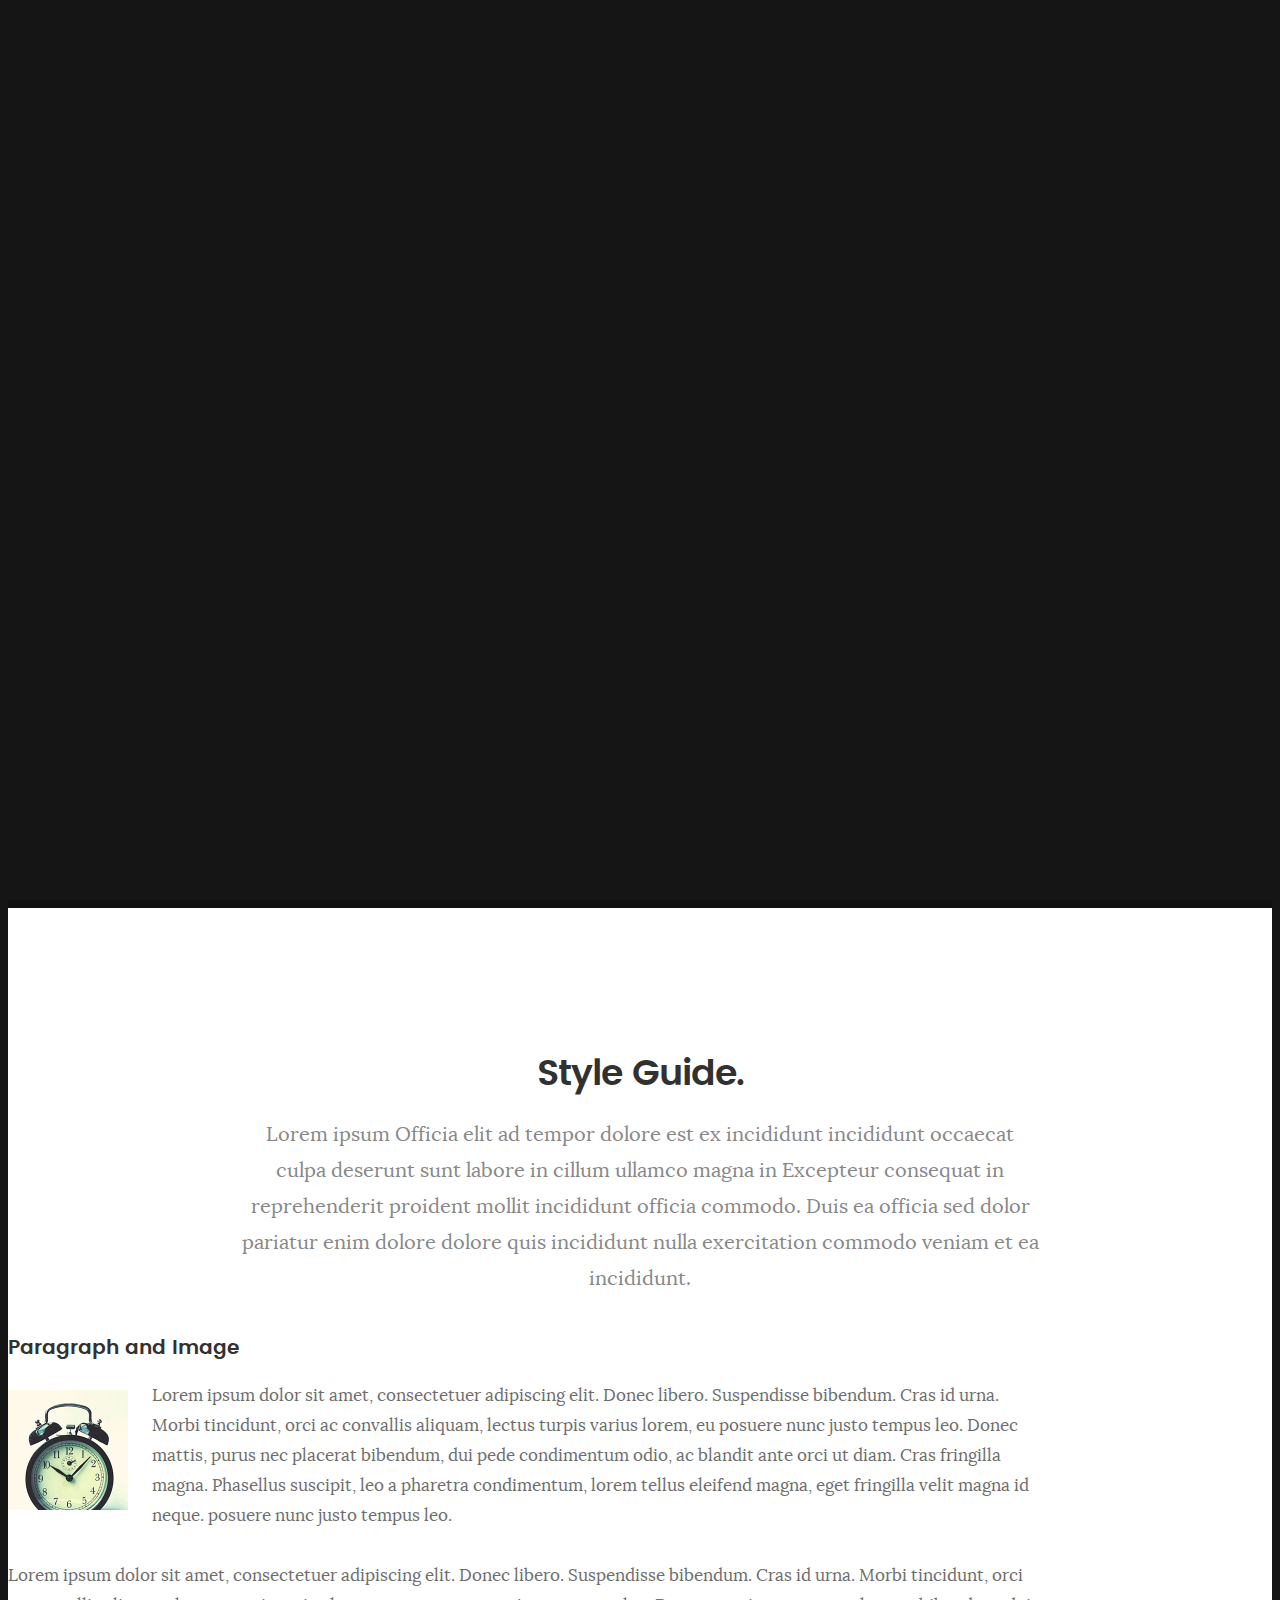
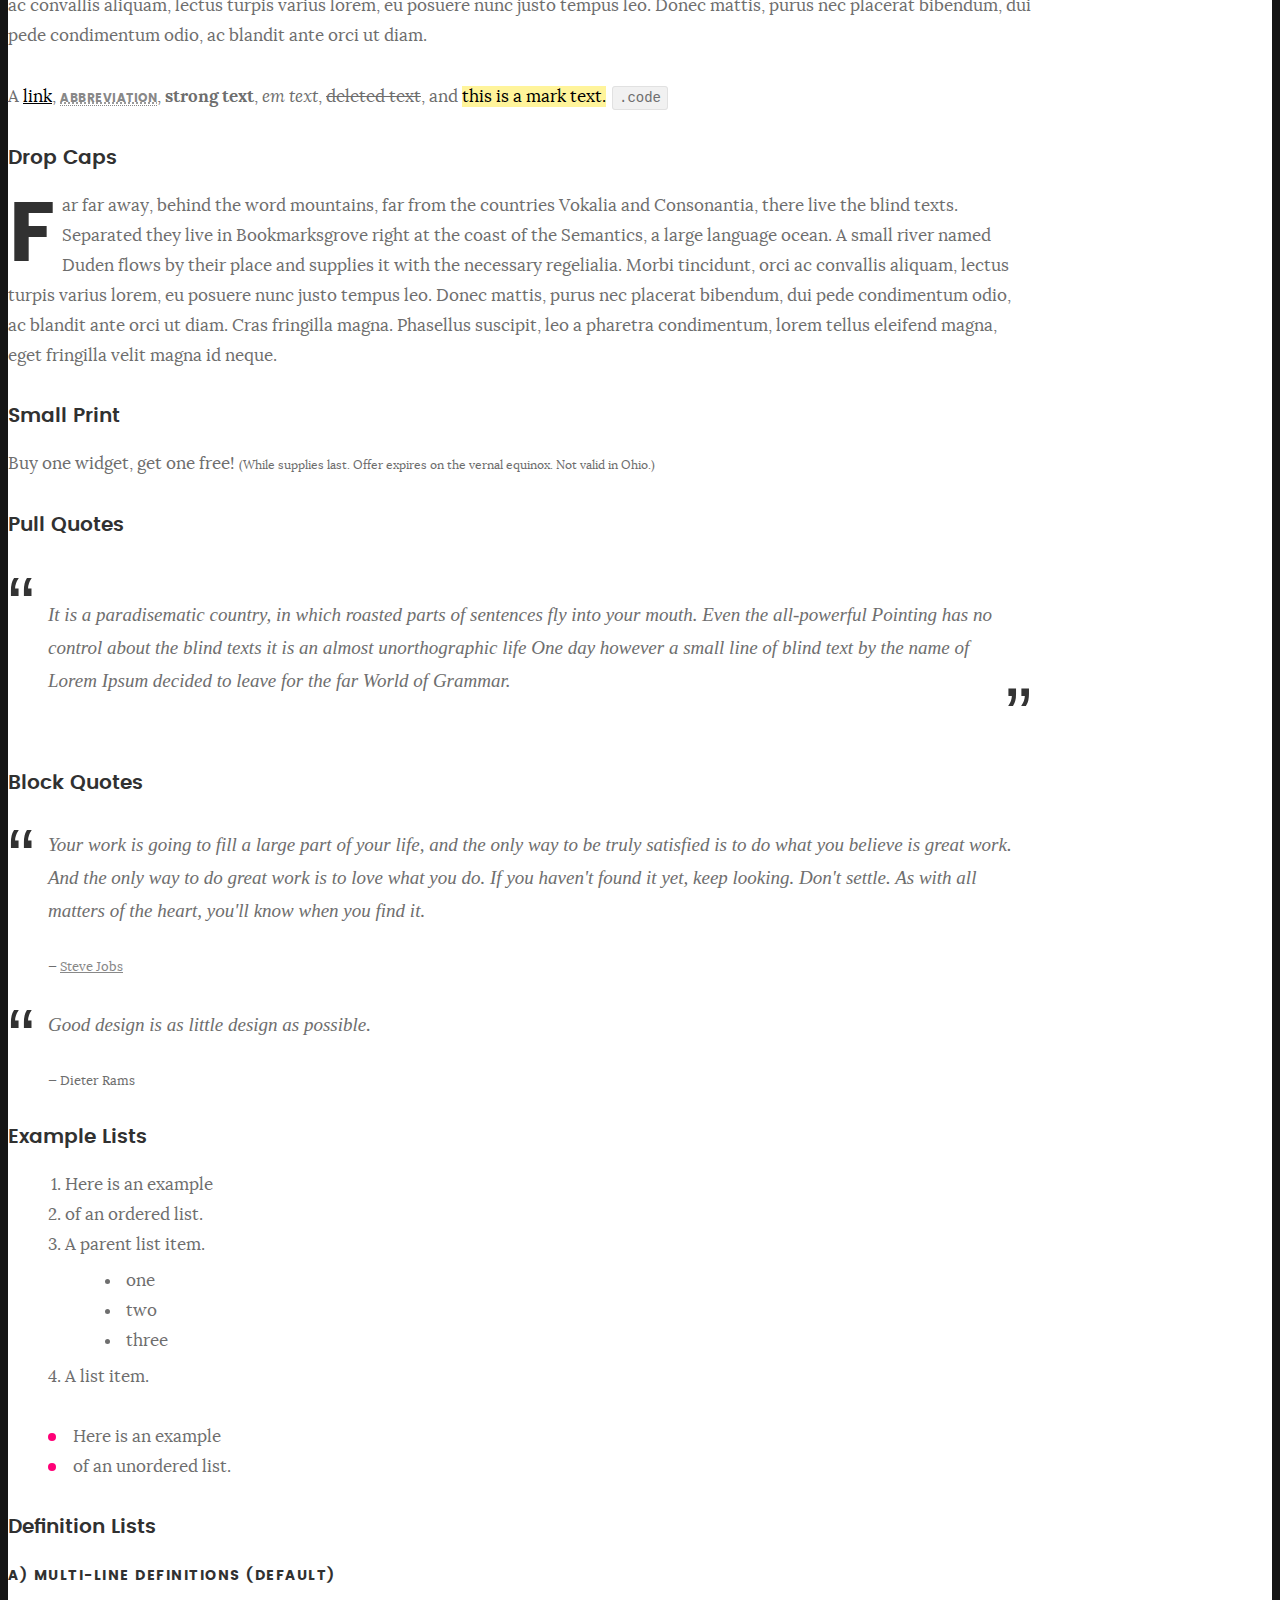
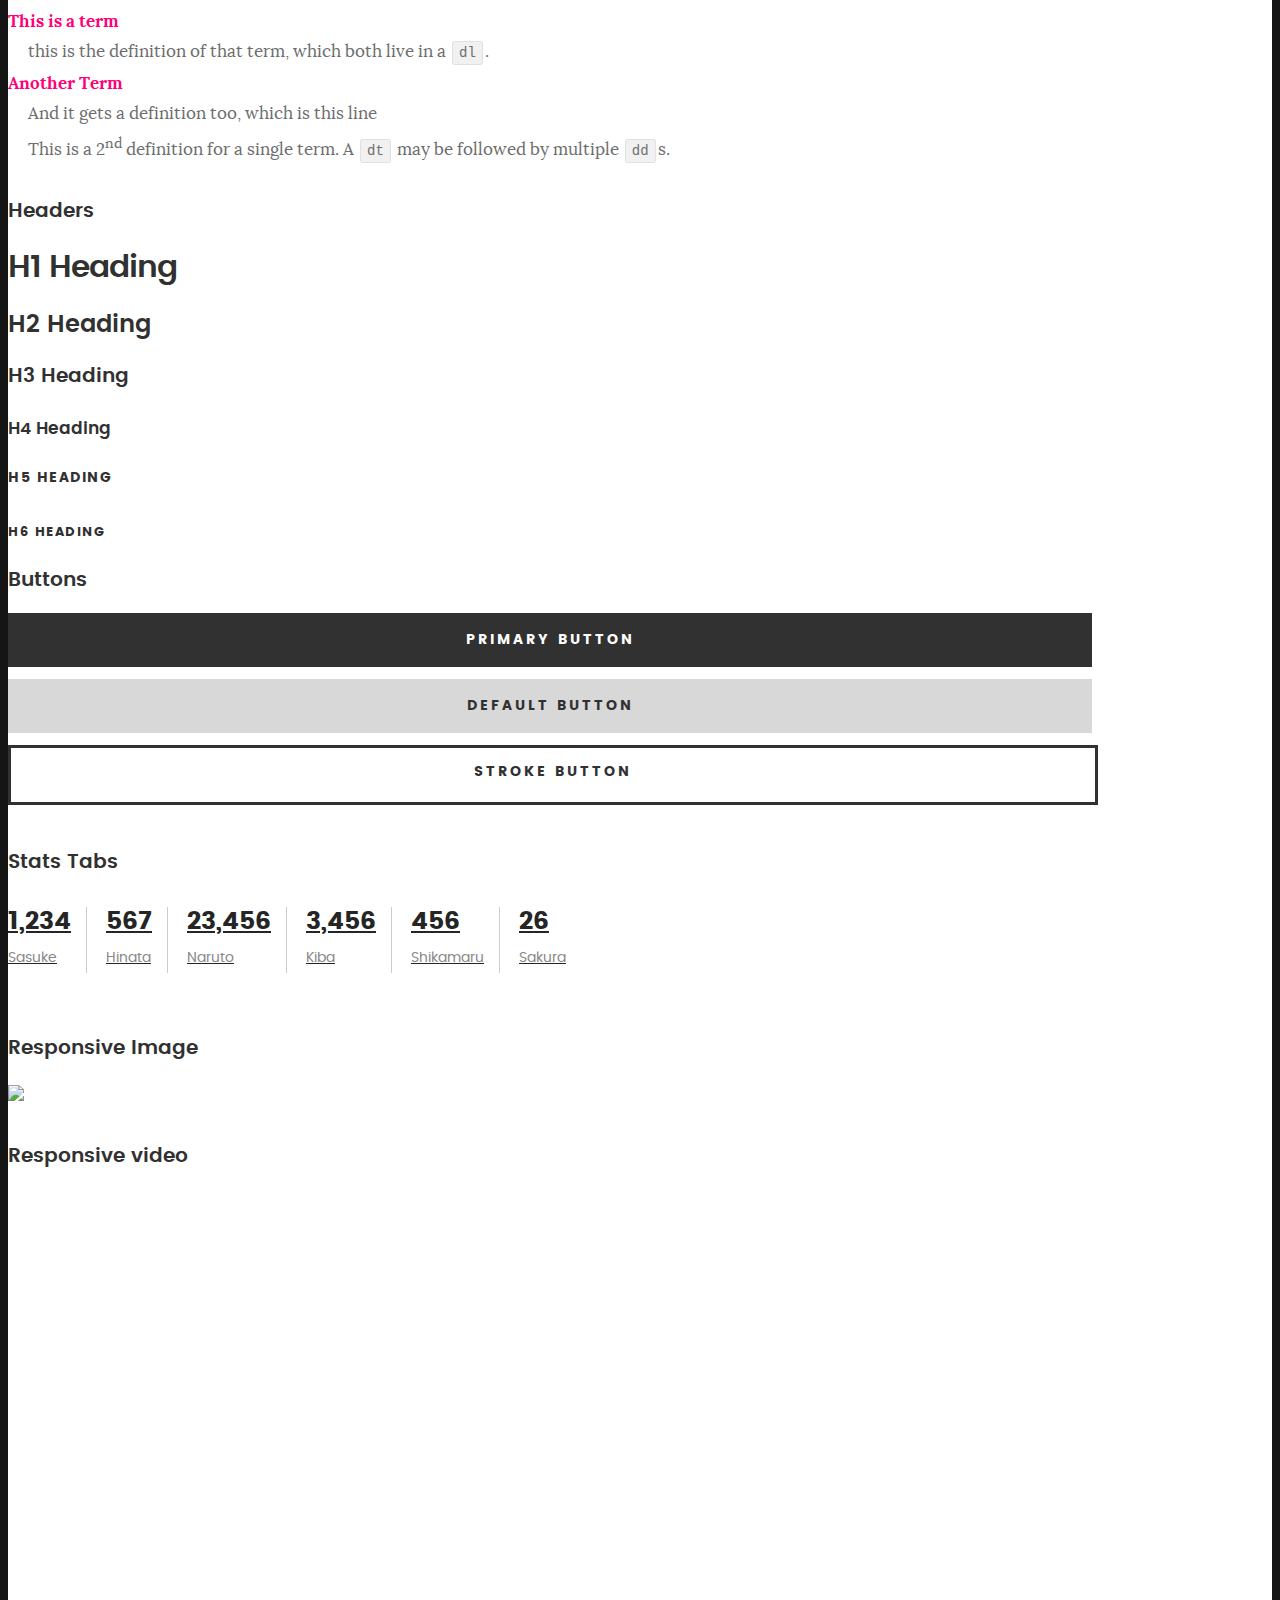
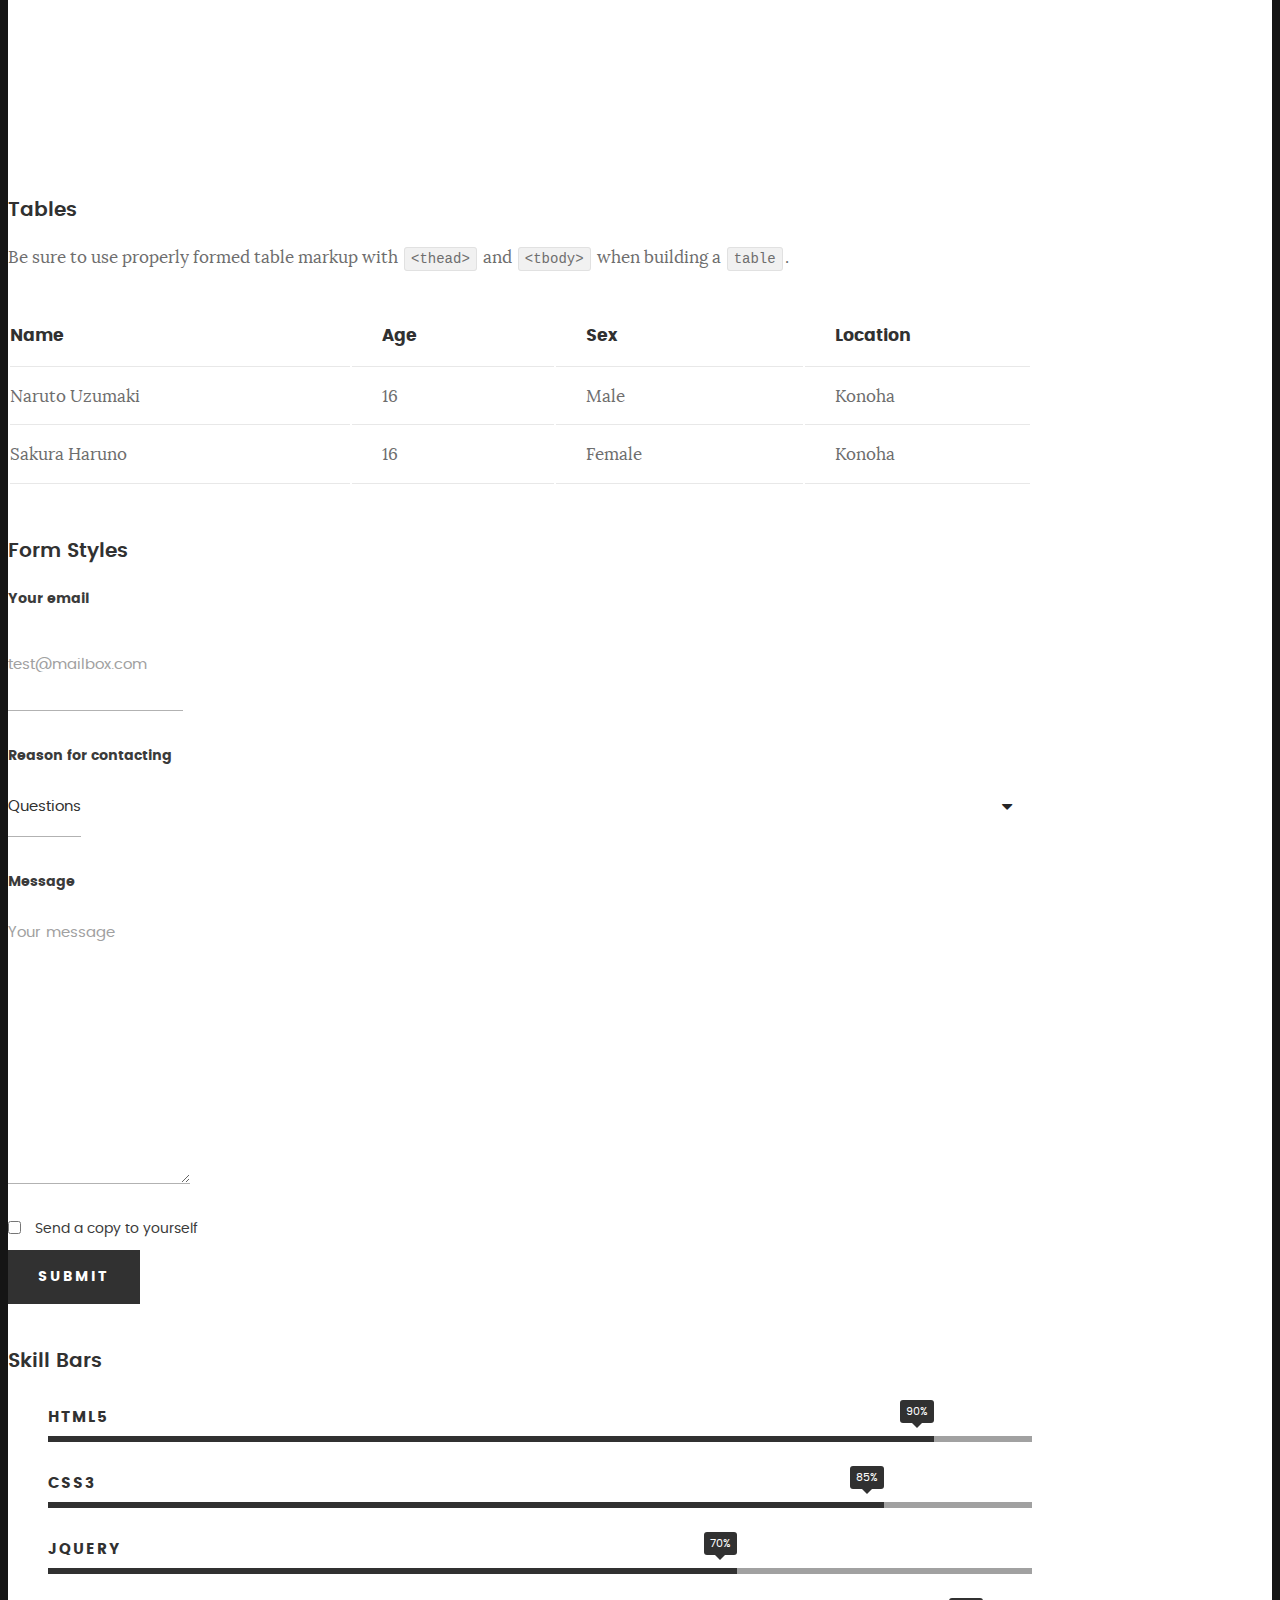
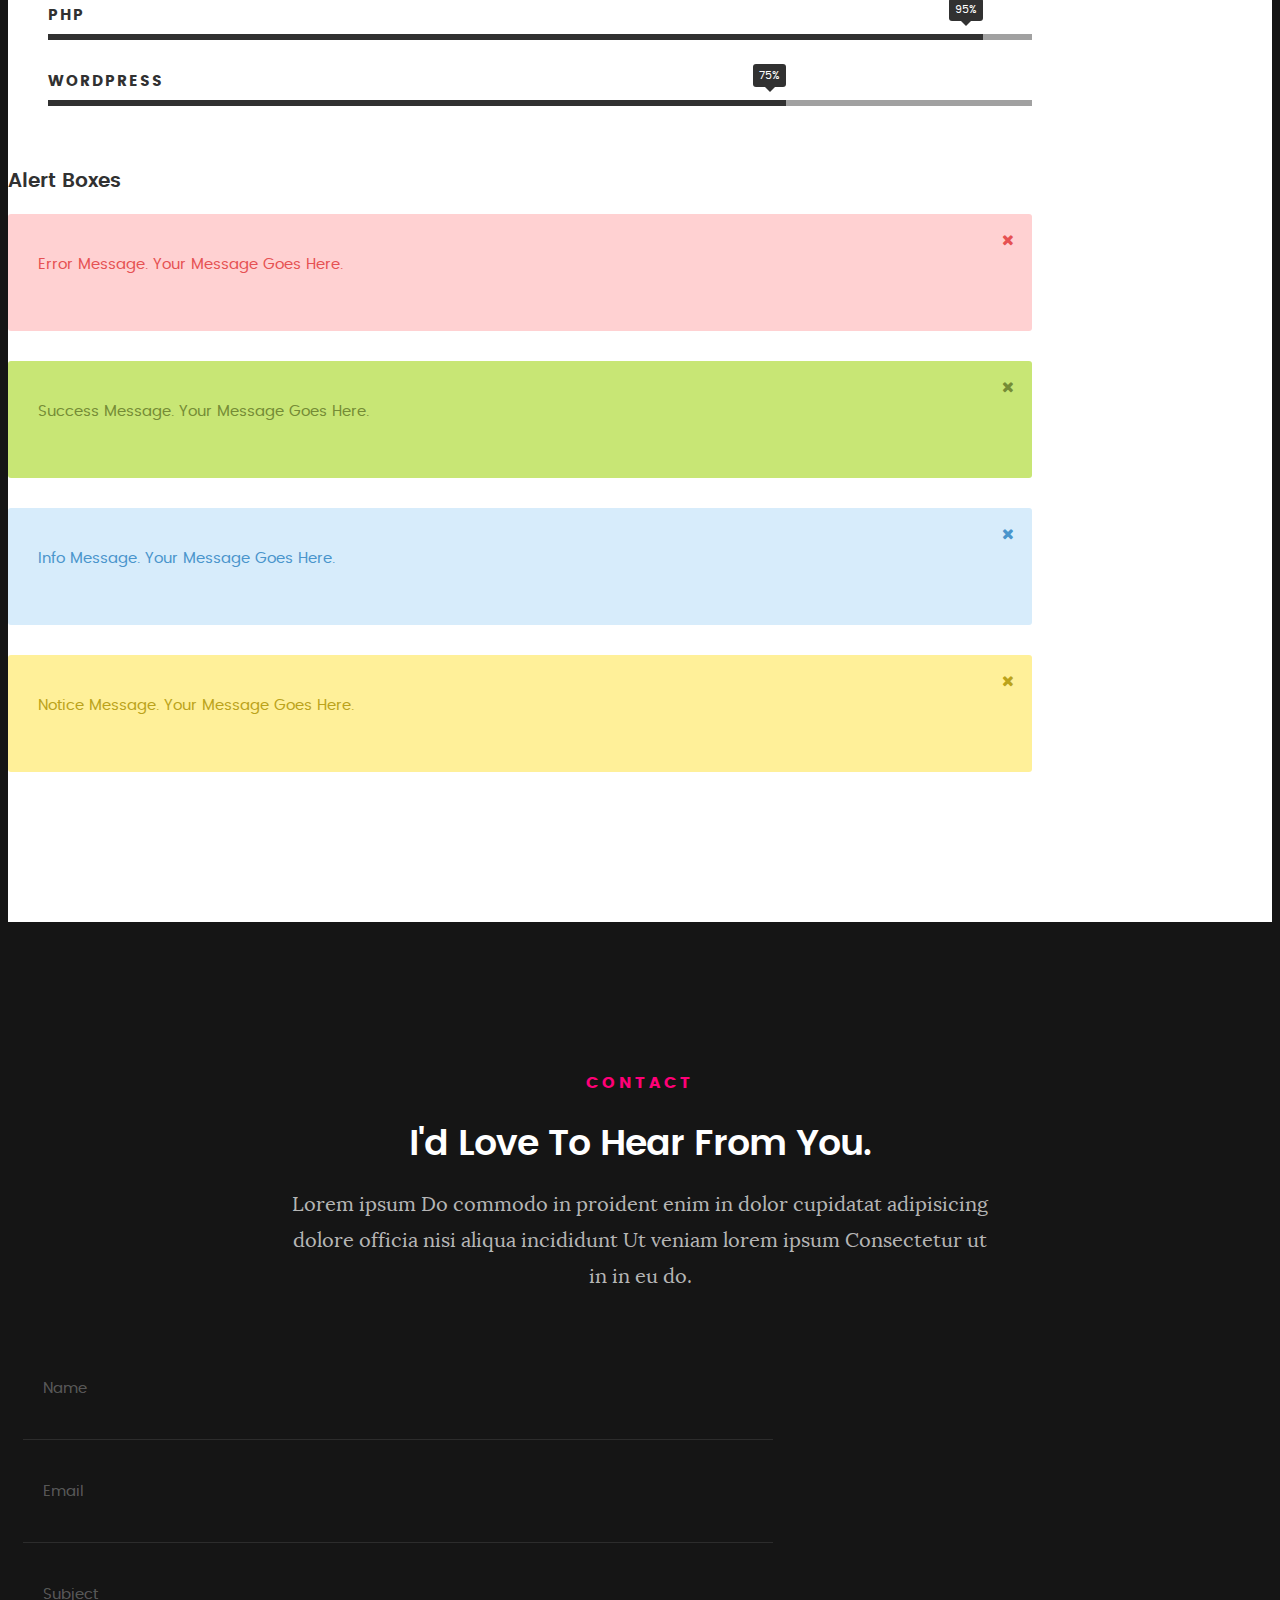
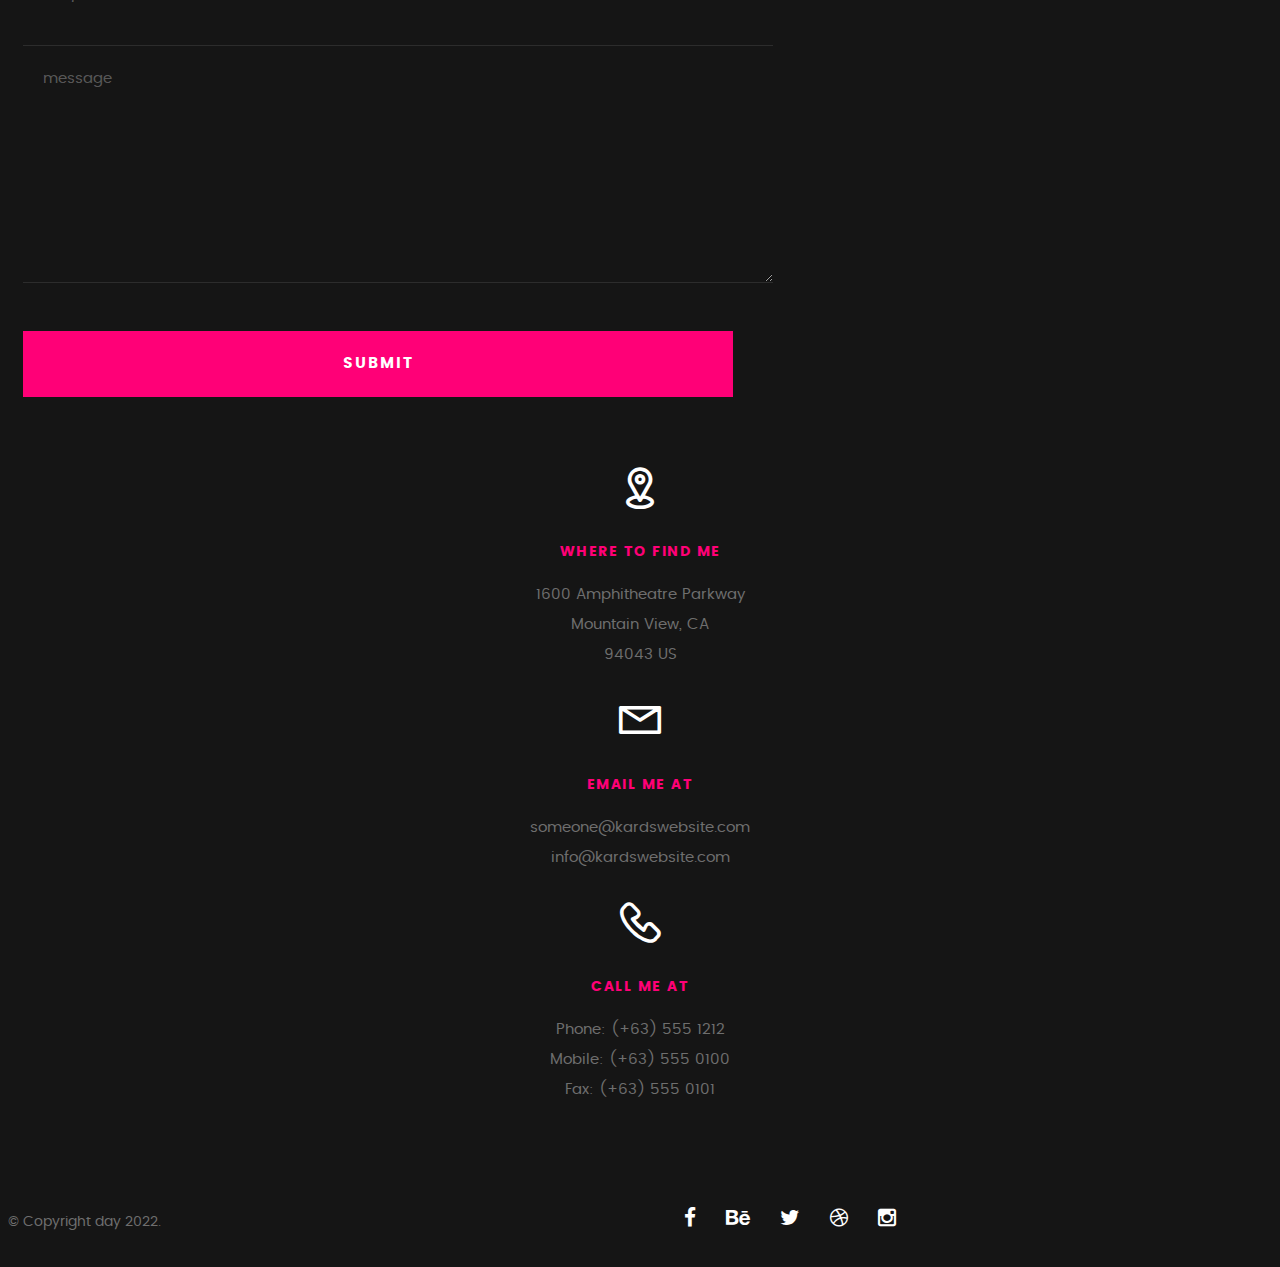
==== commit 02e2a7ea: "Add files via upload" ====
--- a/Day10/styles.html
+++ b/Day10/styles.html
@@ -7,9 +7,9 @@
    <!--- basic page needs
    ================================================== -->
    <meta charset="utf-8">
-	<title>Style Demo - Kards</title>
+	<title>Style Demo - day</title>
 	<meta name="description" content="">  
-	<meta name="author" content="">
+	<meta name="author" content="Ahmad Day">
 
    <!-- mobile specific metas
    ================================================== -->
@@ -90,7 +90,7 @@
    			<div class="col-twelve">
 
 	   			<h5>Hello, World.</h5>
-	   			<h1>I'm Juan Dela Cruz.</h1>
+	   			<h1>I'm Ahmad .</h1>
 
 	   			<p class="intro-position">
 	   				<span>Front-end Developer</span>
@@ -594,8 +594,7 @@
 
       	<div class="col-six tab-full">
 	      	<div class="copyright">
-		        	<span>© Copyright Kards 2016.</span> 
-		        	<span>Design by <a href="http://www.styleshout.com/">styleshout</a></span>	         	
+		        	<span>© Copyright day 2022.</span> 
 		         </div>		                  
 	      	</div>
 
--- a/Day10/css/main.css
+++ b/Day10/css/main.css
@@ -2,8 +2,6 @@
  * =================================================================== 
  *
  *  v1.0 Main Stylesheet
- *  url: styleshout.com
- *  03-01-2016
  *  ------------------------------------------------------------------
  *  TOC:
  *  01. webfonts and iconfonts
@@ -1096,18 +1094,21 @@
 header .top-bar {
 	display: block;
 	background: #000000;
-	min-width: 220px;
+	min-width: 250px;
 	min-height: 66px;
 	position: absolute;
 	left: 90px;
 	top: 0;
 }
 header .logo {
+	
 	float: left;
 	margin-left: 20px;
 	margin-right: 50px;
-	margin-top: 25px;
-	position: relative;
+	margin-top: 5px;
+	position: static;
+	width: 94px;
+	height: 25px;
 }
 header .logo a {
 	display: block;
@@ -1117,10 +1118,10 @@
 	font: 0/0 a;
 	text-shadow: none;
 	color: transparent;
-	width: 92px;
+	width: 15px;
 	height: 15px;
 	background: url("../images/logo.png") no-repeat center;
-	background-size: 92px 15px;
+	background-size: 15px 15px;
 }
 
 /**
@@ -1129,7 +1130,7 @@
  */
 .menu-toggle {
 	float: left;
-	width: 40px;
+	width: 50px;
 	height: 40px;
 	margin-left: 20px;
 	margin-top: 13px;
@@ -1504,9 +1505,9 @@
 	margin-left: -30px;
 }
 .intro-info img {
-	height: 14rem;
-	width: 16rem;
-	border-radius: 50%;
+	height: 270;
+	width: auto;
+	border-radius: 40%;
 	margin: .9rem 0 0 0;
 	float: left;
 }
@@ -1795,9 +1796,12 @@
 	padding-bottom: 12rem;
 }
 #portfolio .folio-item {
-	padding: 0;
+	padding-left: auto;
+	padding-top: auto;
+	height: 900px;
+	width: 1150px;
+	object-fit: scale-down;
 	position: relative;
-	overflow: hidden;
 }
 #portfolio .folio-item img {
 	vertical-align: middle;
@@ -1812,18 +1816,20 @@
 	position: absolute;
 	top: 0;
 	left: 0;
-	width: 100%;
-	height: 100%;
+	width: 101%;
+	height: 75%;
+	object-fit: fill;
 	background: transparent;
 	-moz-transition: all 0.5s ease-in-out;
 	-o-transition: all 0.5s ease-in-out;
 	-webkit-transition: all 0.5s ease-in-out;
 	-ms-transition: all 0.5s ease-in-out;
 	transition: all 0.5s ease-in-out;
-}
+}	
 
 #portfolio .folio-item-table {
 	display: table;
+	left: auto;
 	width: 100%;
 	height: 100%;
 }
@@ -1837,7 +1843,7 @@
 	-ms-transition: all 0.5s ease-in-out;
 	transition: all 0.5s ease-in-out;
 	position: relative;
-	left: -100%;
+	left: -105%;
 }
 
 #portfolio .folio-title {
@@ -1893,7 +1899,7 @@
  * ------------------------------------------------------------------
  */
 .popup-modal {
-	max-width: 550px;
+	max-width: 950px;
 	background: #FFFFFF;
 	position: relative;
 	margin: 0 auto;
--- a/Day10/css/vendor.css
+++ b/Day10/css/vendor.css
@@ -1,21 +1,3 @@
-/**
- * =================================================================== 
- *
- *  Kards v1.0 Vendor/Third Party CSS 
- *  url: styleshout.com
- *  03-01-2016
- *  ------------------------------------------------------------------
- *  TOC:
- *  01. Core Owl Carousel CSS File
- *  02. Magnific Popup CSS
- *
- * =================================================================== 
- */
-
-/* 
- *  01. Core Owl Carousel CSS File
- *	 v1.3.3
- */
 
 /* clearfix */
 .owl-carousel .owl-wrapper:after {
